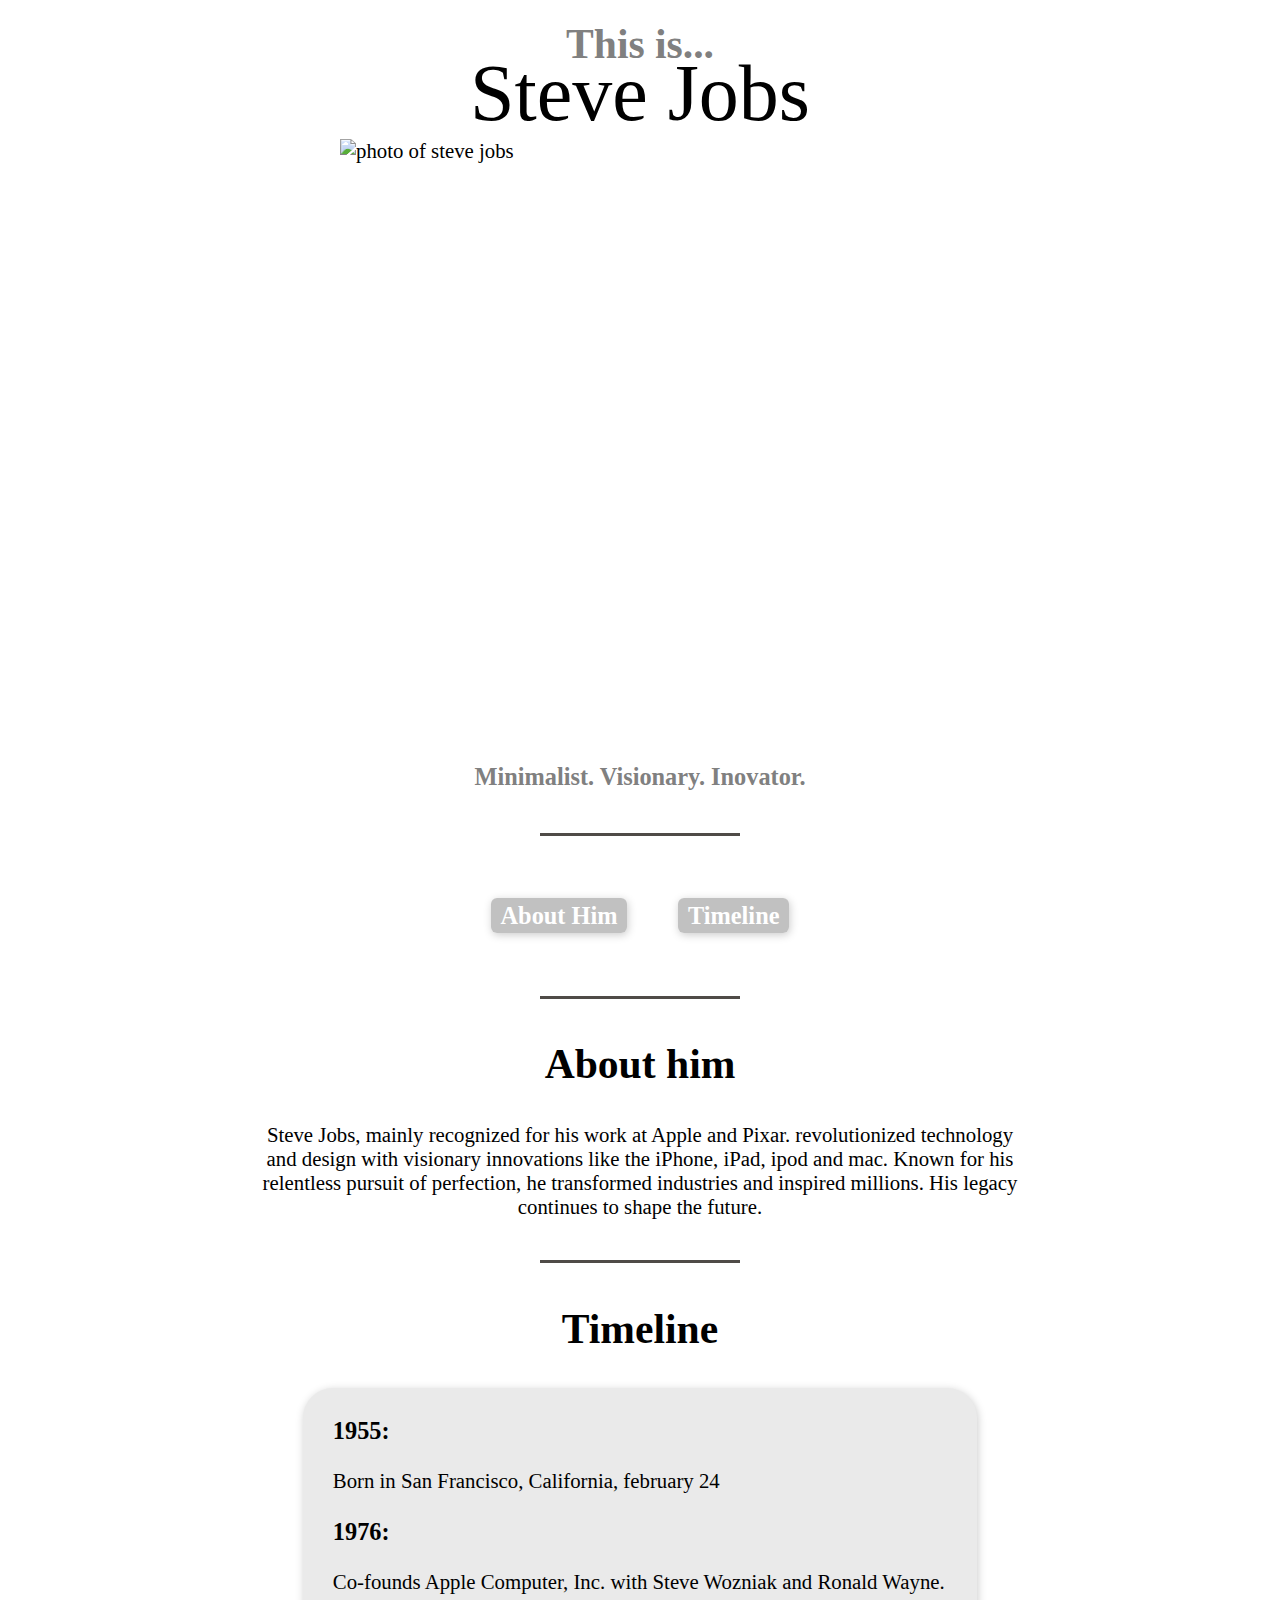
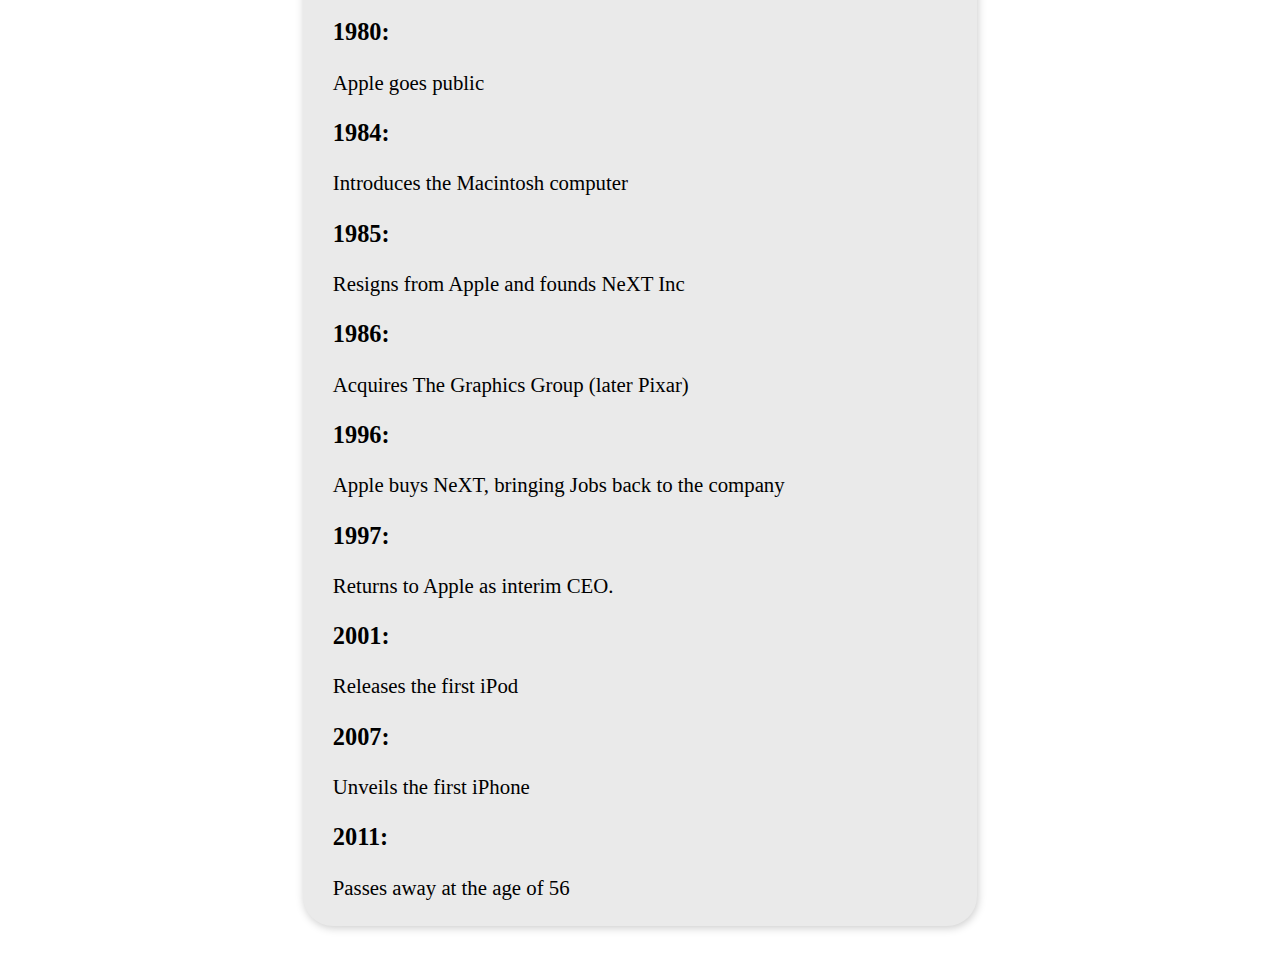
==== FCC 2- Tribute Page/index.html @ 8ba34867 "added some legroom to the bottom of the page and stylized the timeline more" ====
<!DOCTYPE HTML>
<html lang="en">
  <head>
    <meta charset="utf-8">
    <title id="title">Steve Jobs</title>
    <meta name="viewport" content="width=device-width initial-scale=1.0">
    <link rel="stylesheet" href="styles.css">
  </head>
  <body>
    <main id="main">
      <section role="region" aria-labelledby="header">
        <!--Header Text--> 
        <h2 class="header-text">This is...</h2>
        <div class="header">
          <h1>Steve Jobs</h1>
        </div>
        <!--image-->
        <figure id="img-div">
          <img src="https://cdn.vox-cdn.com/thumbor/yIoKynT0Jl-zE7yWwzmW2fy04xc=/0x0:706x644/1400x1400/filters:focal(353x322:354x323)/cdn.vox-cdn.com/uploads/chorus_asset/file/13874040/stevejobs.1419962539.png" alt="photo of steve jobs">
        </figure>
        <h3 class="center description" > Minimalist. Visionary. Inovator.
        </h3>
      </section>
      <section role="region" aria-labelledby="Navigation">
        <div class="divider"></div>
        <nav>
          <h3 class="inline"><a href="#about-him">About Him</a></h3>
          <h3 class="inline"><a href="#timeline">Timeline</a></h3>
        </nav>
        <div class="divider"></div>
      </section>
      <section role="region" aria-labelledby="About Him">
        <!-- About him -->
        <h2 class="center" id="about-him"> About him</h2>
        <p class="center"> Steve Jobs, mainly recognized for his work at Apple and Pixar. revolutionized technology and design with visionary innovations like the iPhone, iPad, ipod and mac. Known for his relentless pursuit of perfection, he transformed industries and inspired millions. His legacy continues to shape the future.
      </section>
      <section role="region" aria-labelledby="Timeline">
        <!-- Timeline -->
        <div class="divider"></div>
        <h2 class="center" id="timeline"> Timeline</h2>
        <div class="timeline">
          <h3>1955:</h3>
          <p>Born in San Francisco, California, february 24</p>
          <h3>1976:</h3>
          <p>Co-founds Apple Computer, Inc. with Steve Wozniak and Ronald Wayne.</p>
          <h3>1980:</h3>
          <p>Apple goes public</p>
          <h3>1984:</h3>
          <p>Introduces the Macintosh computer</p>
          <h3>1985:</h3>
          <p>Resigns from Apple and founds NeXT Inc</p>
          <h3>1986:</h3>
          <p>Acquires The Graphics Group (later Pixar)</p>
          <h3>1996:</h3>
          <p>Apple buys NeXT, bringing Jobs back to the company</p>
          <h3>1997:</h3>
          <p>Returns to Apple as interim CEO.</p>
          <h3>2001:</h3>
          <p>Releases the first iPod</p>
          <h3>2007:</h3>
          <p>Unveils the first iPhone</p>
          <h3>2011:</h3>
          <p>Passes away at the age of 56</p>
        </div>
      </section>
      <div class="legroom"></div>
    </main>
  </body>
</html>
---- FCC 2- Tribute Page/styles.css ----
@media (prefers-reduced-motion: no-preference) {
    * {
      scroll-behavior: smooth;
    }
  }
  
  
  * {
    font-family: Poppins, verdana;
  }
  
  body {
    width:100%;
    height: 100vh;
    margin: 0;
    display: flex;
    justify-content: center;
    box-sizing: border-box;
    padding: 0 50px;
    font-size: 1.3em;
  }
  
  main {
    width: 60vw;
    max-width: 1000px;
    min-width: 600px;
    padding: 20px;
    height: 100vh;
  }
  .header-text {
    padding: 0;
    margin: 0 0 -20px 0;
    color: grey;
    text-align: center;
  }
  .header {
    padding:0;
    margin:0;
    
  }
  h1 {
    font-weight:500;
    font-size: 5rem;
    padding: 0;
    margin: 0;
    text-align: center;
  }
  
  figure {
    aspect-ratio: 1 / 1;
    width: 600px;
    height: 600px;
    display: flex;
    margin: 0 auto;
  }
  
  .block {
    display: block;
  }
  
  .center {
    text-align: center;
  }
  
  .description {
    color: grey;
  
  }
  
  .divider {
    width: 200px;
    height: 3px;
    background-color:#4F4B47;
    margin: 2em auto;
  }
  
  h2 {
    font-size: 2em;
  }
  
  .timeline {
    height: auto;
    width: 80%;
    background-color:#EAEAEA;
    border-radius: 30px;
    margin: 0 auto;
    padding: 5px 30px;
    box-shadow: 1px 2px 8px 0 #CCCCCC ;
  }
  
  .inline {
    display: inline;
  }
  
  nav {
    display: flex;
    justify-content: space-evenly;
    flex-wrap: wrap;
    align-items: center;
    padding-inline-start: 0;
    margin-block: 0;
    max-width: 400px;
    margin: 0 auto;
  }
  
  nav h3 a  {
    
      border-radius:6px;
      color: white;
      padding: 4px 10px;
      text-decoration: none;
      background-color:#C1C1C1;
      box-shadow: 1px 2px 9px 0 #CCCCCC ;
  }

.legroom {
  height: 40px;
  width:100%
}
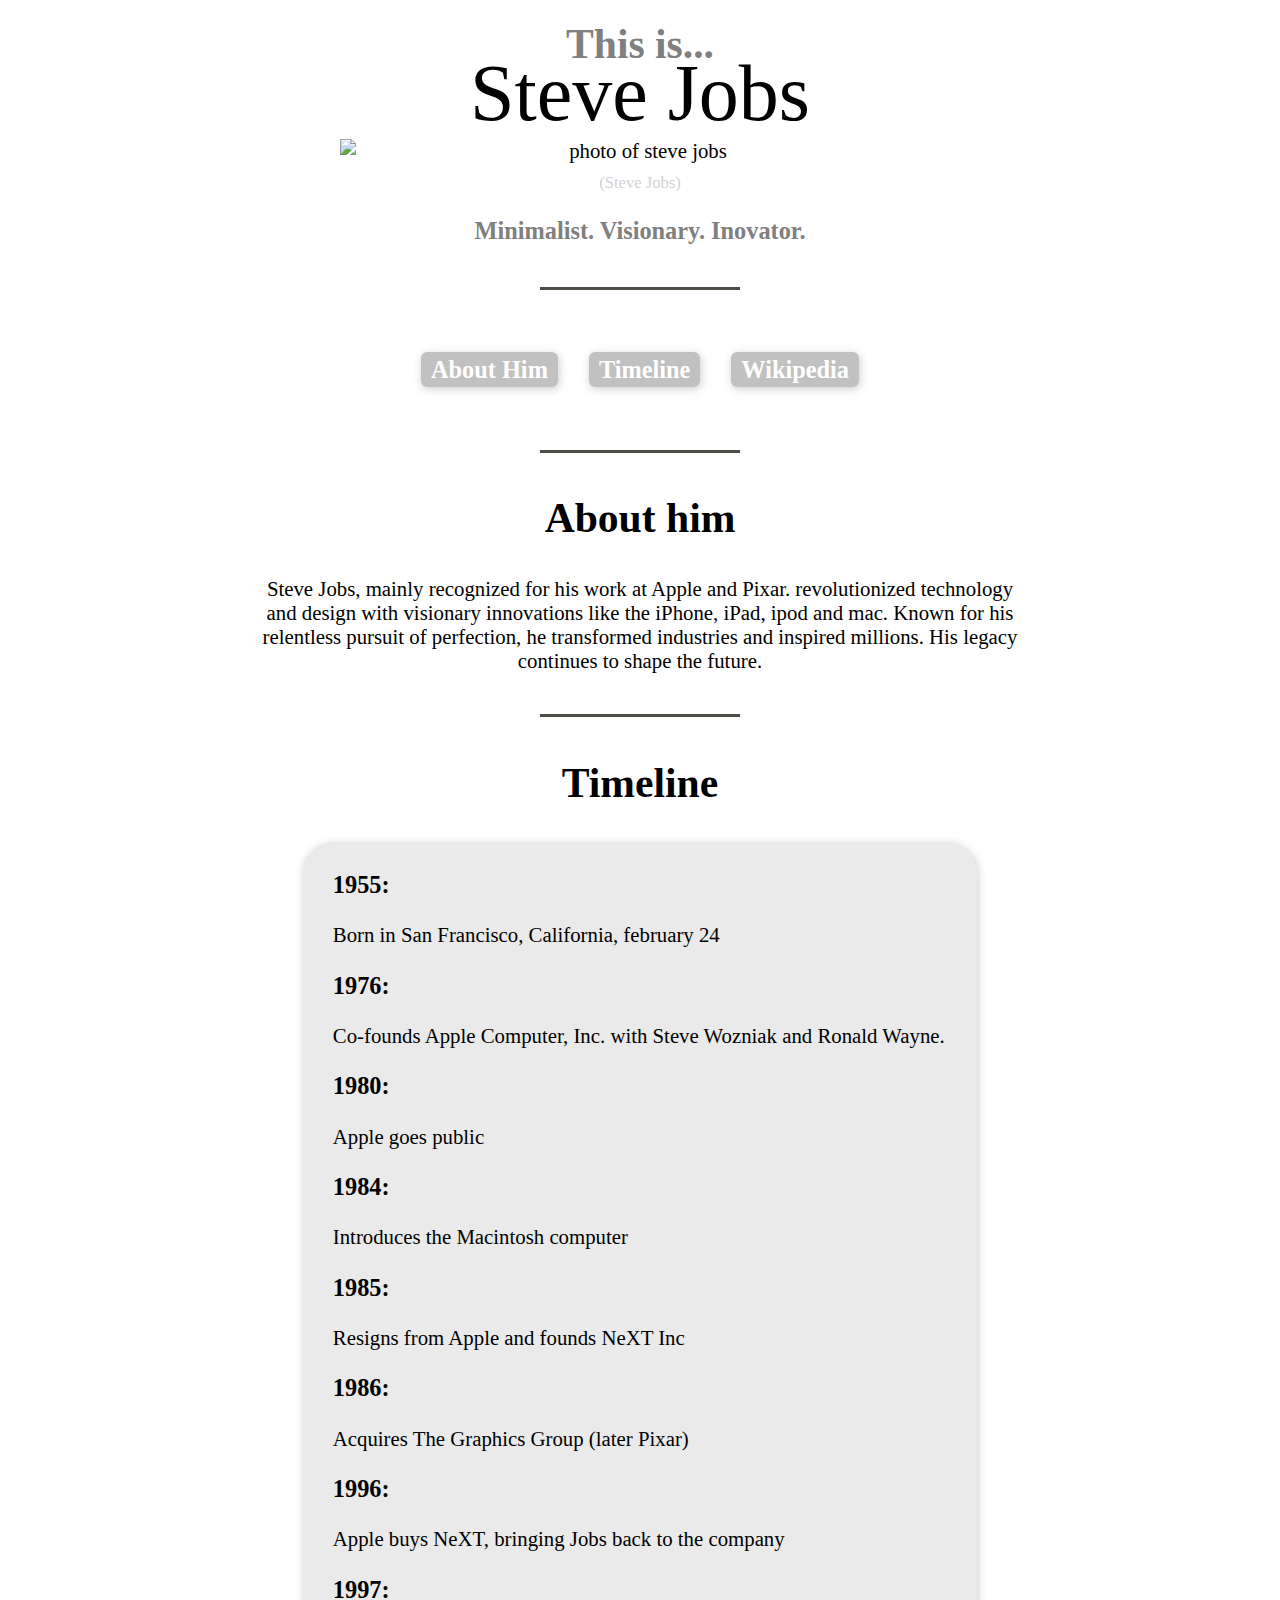
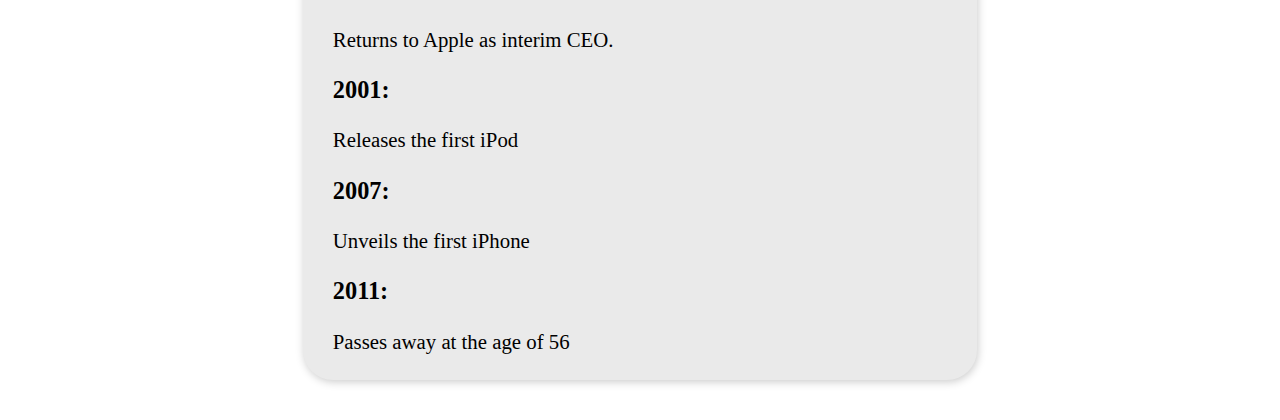
==== commit e5eb5281: "made sure the website checks all of the criteria that FCC created for it, fixed image sizing, added " ====
--- a/FCC 2- Tribute Page/index.html
+++ b/FCC 2- Tribute Page/index.html
@@ -16,16 +16,19 @@
         </div>
         <!--image-->
         <figure id="img-div">
-          <img src="https://cdn.vox-cdn.com/thumbor/yIoKynT0Jl-zE7yWwzmW2fy04xc=/0x0:706x644/1400x1400/filters:focal(353x322:354x323)/cdn.vox-cdn.com/uploads/chorus_asset/file/13874040/stevejobs.1419962539.png" alt="photo of steve jobs">
+          <img id="image" src="https://cdn.vox-cdn.com/thumbor/yIoKynT0Jl-zE7yWwzmW2fy04xc=/0x0:706x644/1400x1400/filters:focal(353x322:354x323)/cdn.vox-cdn.com/uploads/chorus_asset/file/13874040/stevejobs.1419962539.png" alt="photo of steve jobs">
+          <figcaption id="img-caption">(Steve Jobs)</figcaption>
         </figure>
-        <h3 class="center description" > Minimalist. Visionary. Inovator.
+        <h3 id="tribute-info" class="center description" id="img-caption" > Minimalist. Visionary. Inovator.
         </h3>
       </section>
       <section role="region" aria-labelledby="Navigation">
+        <!--Navigation-->
         <div class="divider"></div>
         <nav>
           <h3 class="inline"><a href="#about-him">About Him</a></h3>
           <h3 class="inline"><a href="#timeline">Timeline</a></h3>
+          <h3 class="inline"><a id="tribute-link" href="https://en.wikipedia.org/wiki/Steve_Jobs" target="_blank">Wikipedia</a></h3>
         </nav>
         <div class="divider"></div>
       </section>
--- a/FCC 2- Tribute Page/styles.css
+++ b/FCC 2- Tribute Page/styles.css
@@ -47,13 +47,17 @@
   }
   
   figure {
-    aspect-ratio: 1 / 1;
     width: 600px;
-    height: 600px;
-    display: flex;
+    margin: 0 auto;
+    text-align: center; 
+  }
+  img {
+    width: 100%;
+    max-width: 100%;
+    height: auto;
+    display: block;
     margin: 0 auto;
   }
-  
   .block {
     display: block;
   }
@@ -99,7 +103,7 @@
     align-items: center;
     padding-inline-start: 0;
     margin-block: 0;
-    max-width: 400px;
+    max-width: 500px;
     margin: 0 auto;
   }
   
@@ -116,4 +120,14 @@
 .legroom {
   height: 40px;
   width:100%
+}
+
+figcaption {
+  margin-top: 10px;
+  display: block;
+  text-align: center; 
+  white-space: normal; 
+  font-weight: 500;
+  font-size: 0.8em;
+  color:lightgrey;
 }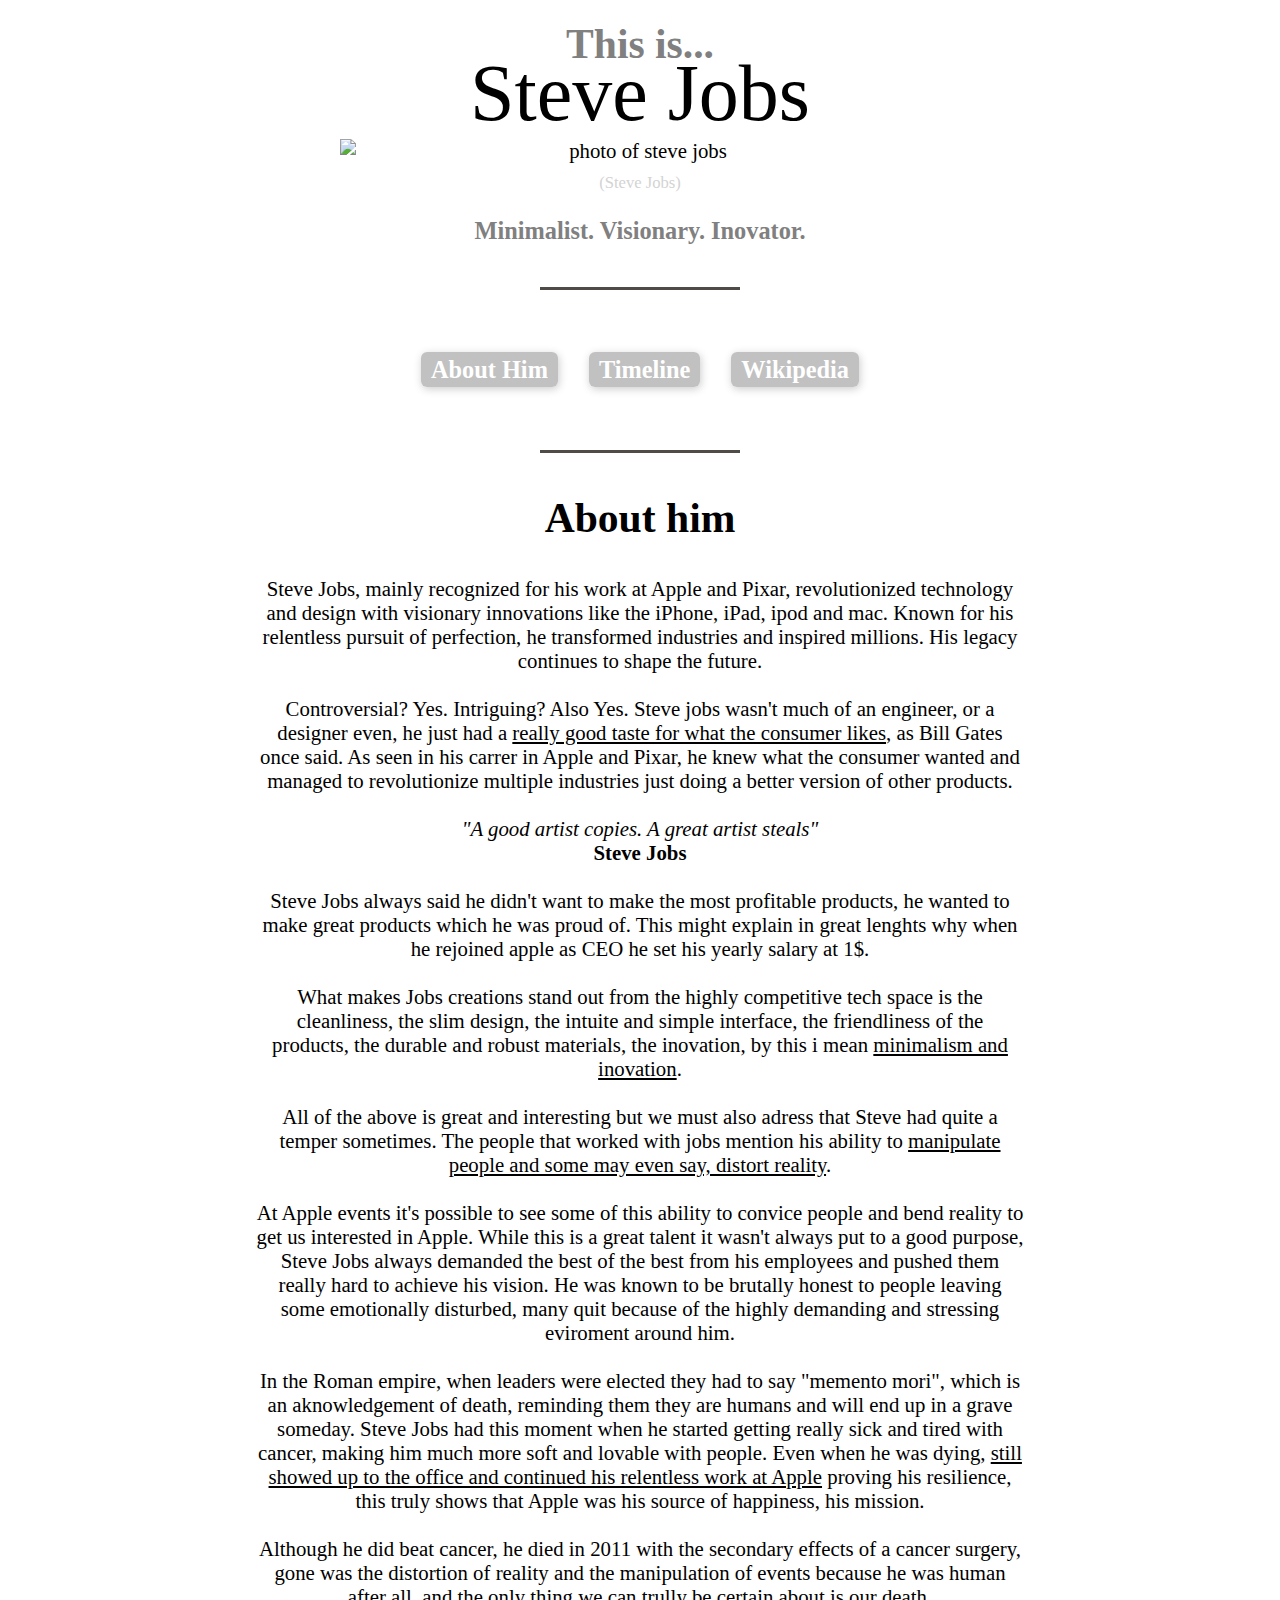
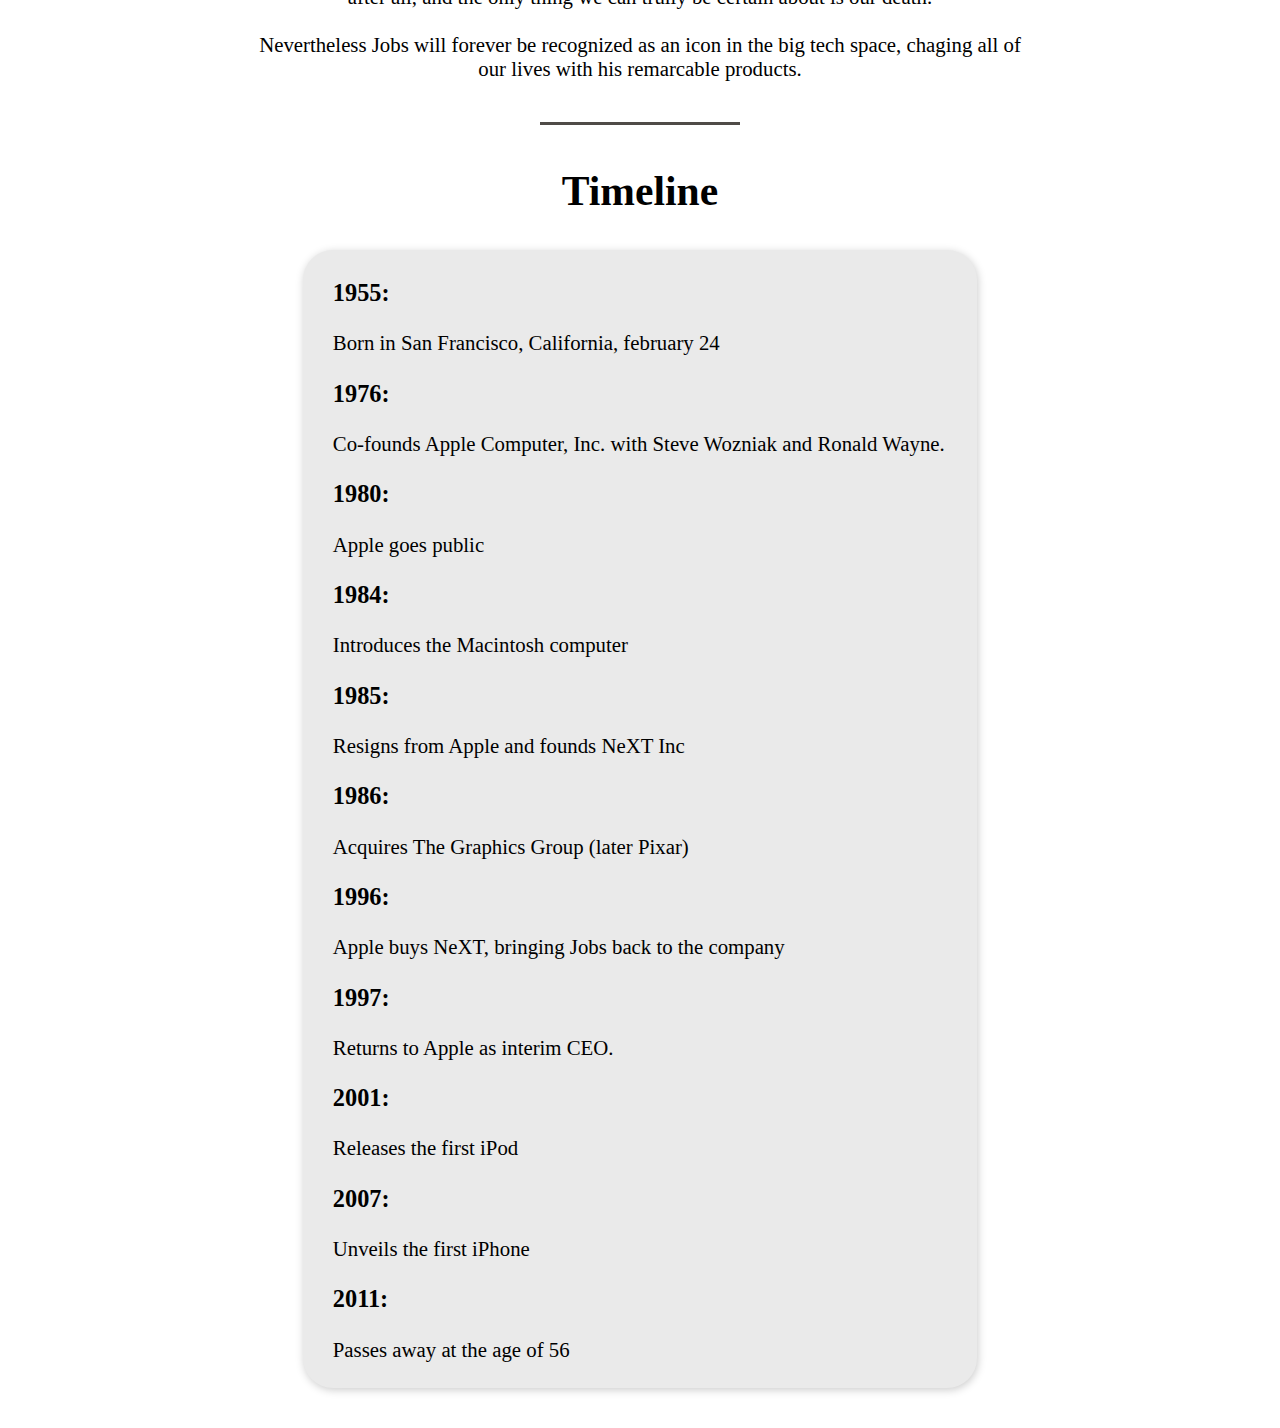
==== commit 5ca269c7: "Increased the about him section and created some span elements to underline important keywords or ph" ====
--- a/FCC 2- Tribute Page/index.html
+++ b/FCC 2- Tribute Page/index.html
@@ -35,8 +35,19 @@
       <section role="region" aria-labelledby="About Him">
         <!-- About him -->
         <h2 class="center" id="about-him"> About him</h2>
-        <p class="center"> Steve Jobs, mainly recognized for his work at Apple and Pixar. revolutionized technology and design with visionary innovations like the iPhone, iPad, ipod and mac. Known for his relentless pursuit of perfection, he transformed industries and inspired millions. His legacy continues to shape the future.
-      </section>
+        <p class="center"> Steve Jobs, mainly recognized for his work at Apple and Pixar, revolutionized technology and design with visionary innovations like the iPhone, iPad, ipod and mac. Known for his relentless pursuit of perfection, he transformed industries and inspired millions. His legacy continues to shape the future. <br/> <br/>
+            Controversial? Yes. Intriguing? Also Yes. Steve jobs wasn't much of an engineer, or a designer even, he just had a <span class="underline">really good taste for what the consumer likes</span>, as Bill Gates once said. As seen in his carrer in Apple and Pixar, he knew what the consumer wanted and managed to revolutionize multiple industries just doing a better version of other products. <br/><br/>
+            <em>"A good artist copies. A great artist steals" </em><br/>
+            <strong>Steve Jobs</strong>
+            <br/> <br/>
+            Steve Jobs always said he didn't want to make the most profitable products, he wanted to make great products which he was proud of. This might explain in great lenghts why when he rejoined apple as CEO he set his yearly salary at 1$. 
+            <br/><br/>What makes Jobs creations stand out from the highly competitive tech space is the cleanliness, the slim design, the intuite and simple interface, the friendliness of the products, the durable and robust materials, the inovation, by this i mean <span class="underline">minimalism and inovation</span>.
+            <br/><br/> All of the above is great and interesting but we must also adress that Steve had quite a temper sometimes. The people that worked with jobs mention his ability to <span class="underline">manipulate people and some may even say, distort reality</span>.
+            <br/><br/>At Apple events it's possible to see some of this ability to convice people and bend reality to get us interested in Apple. While this is a great talent it wasn't always put to a good purpose, Steve Jobs always demanded the best of the best from his employees and pushed them really hard to achieve his vision. He was known to be brutally honest to people leaving some emotionally disturbed, many quit because of the highly demanding and stressing eviroment around him.
+            <br/><br/> In the Roman empire, when leaders were elected they had to say "memento mori", which is an aknowledgement of death, reminding them they are humans and will end up in a grave someday. Steve Jobs had this moment when he started getting really sick and tired with cancer, making him much more soft and lovable with people. Even when he was dying, <span class="underline">still showed up to the office and continued his relentless work at Apple</span> proving his resilience, this truly shows that Apple was his source of happiness, his mission. 
+            <br/><br/>Although he did beat cancer, he died in 2011 with the secondary effects of a cancer surgery, gone was the distortion of reality and the manipulation of events because he was human after all, and the only thing we can trully be certain about is our death.
+            <br/><br/> Nevertheless Jobs will forever be recognized as an icon in the big tech space, chaging all of our lives with his remarcable products.
+        </section>
       <section role="region" aria-labelledby="Timeline">
         <!-- Timeline -->
         <div class="divider"></div>
--- a/FCC 2- Tribute Page/styles.css
+++ b/FCC 2- Tribute Page/styles.css
@@ -130,4 +130,8 @@
   font-weight: 500;
   font-size: 0.8em;
   color:lightgrey;
+}
+
+.underline {
+    text-decoration:underline;
 }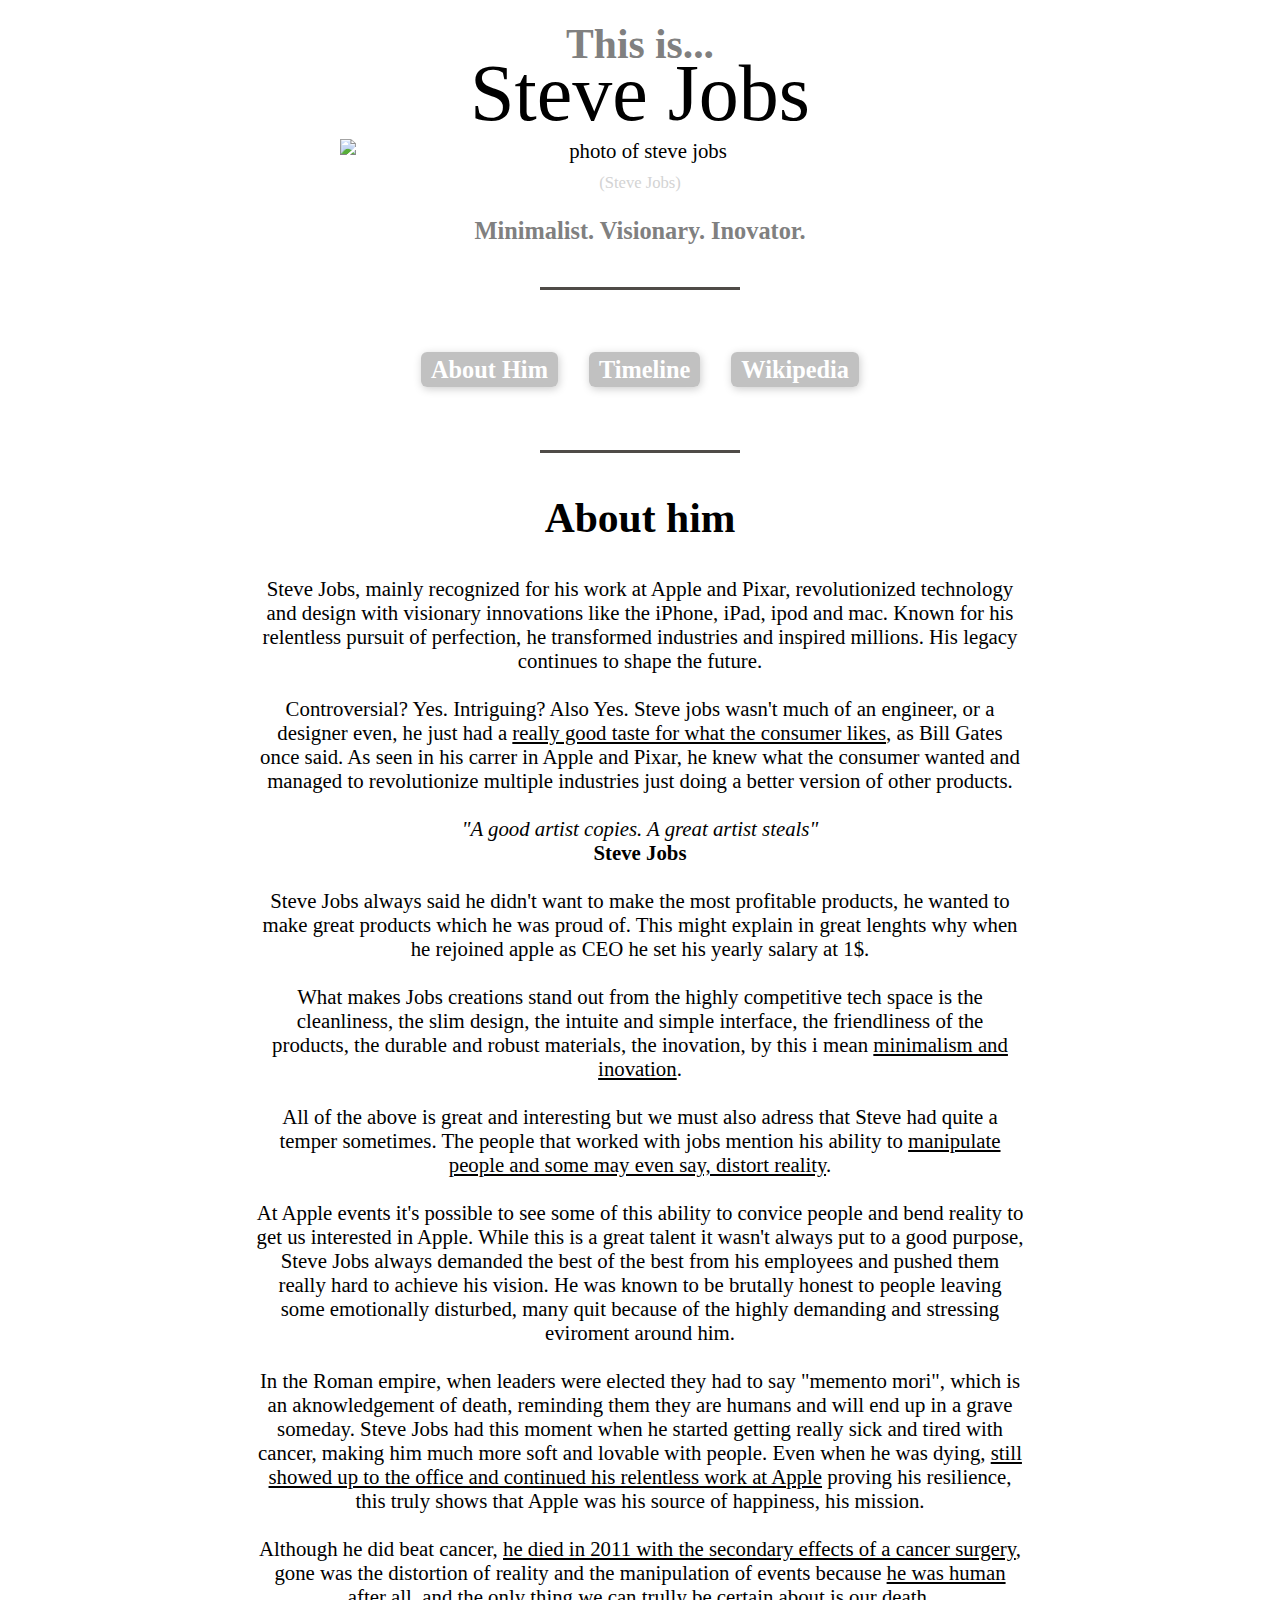
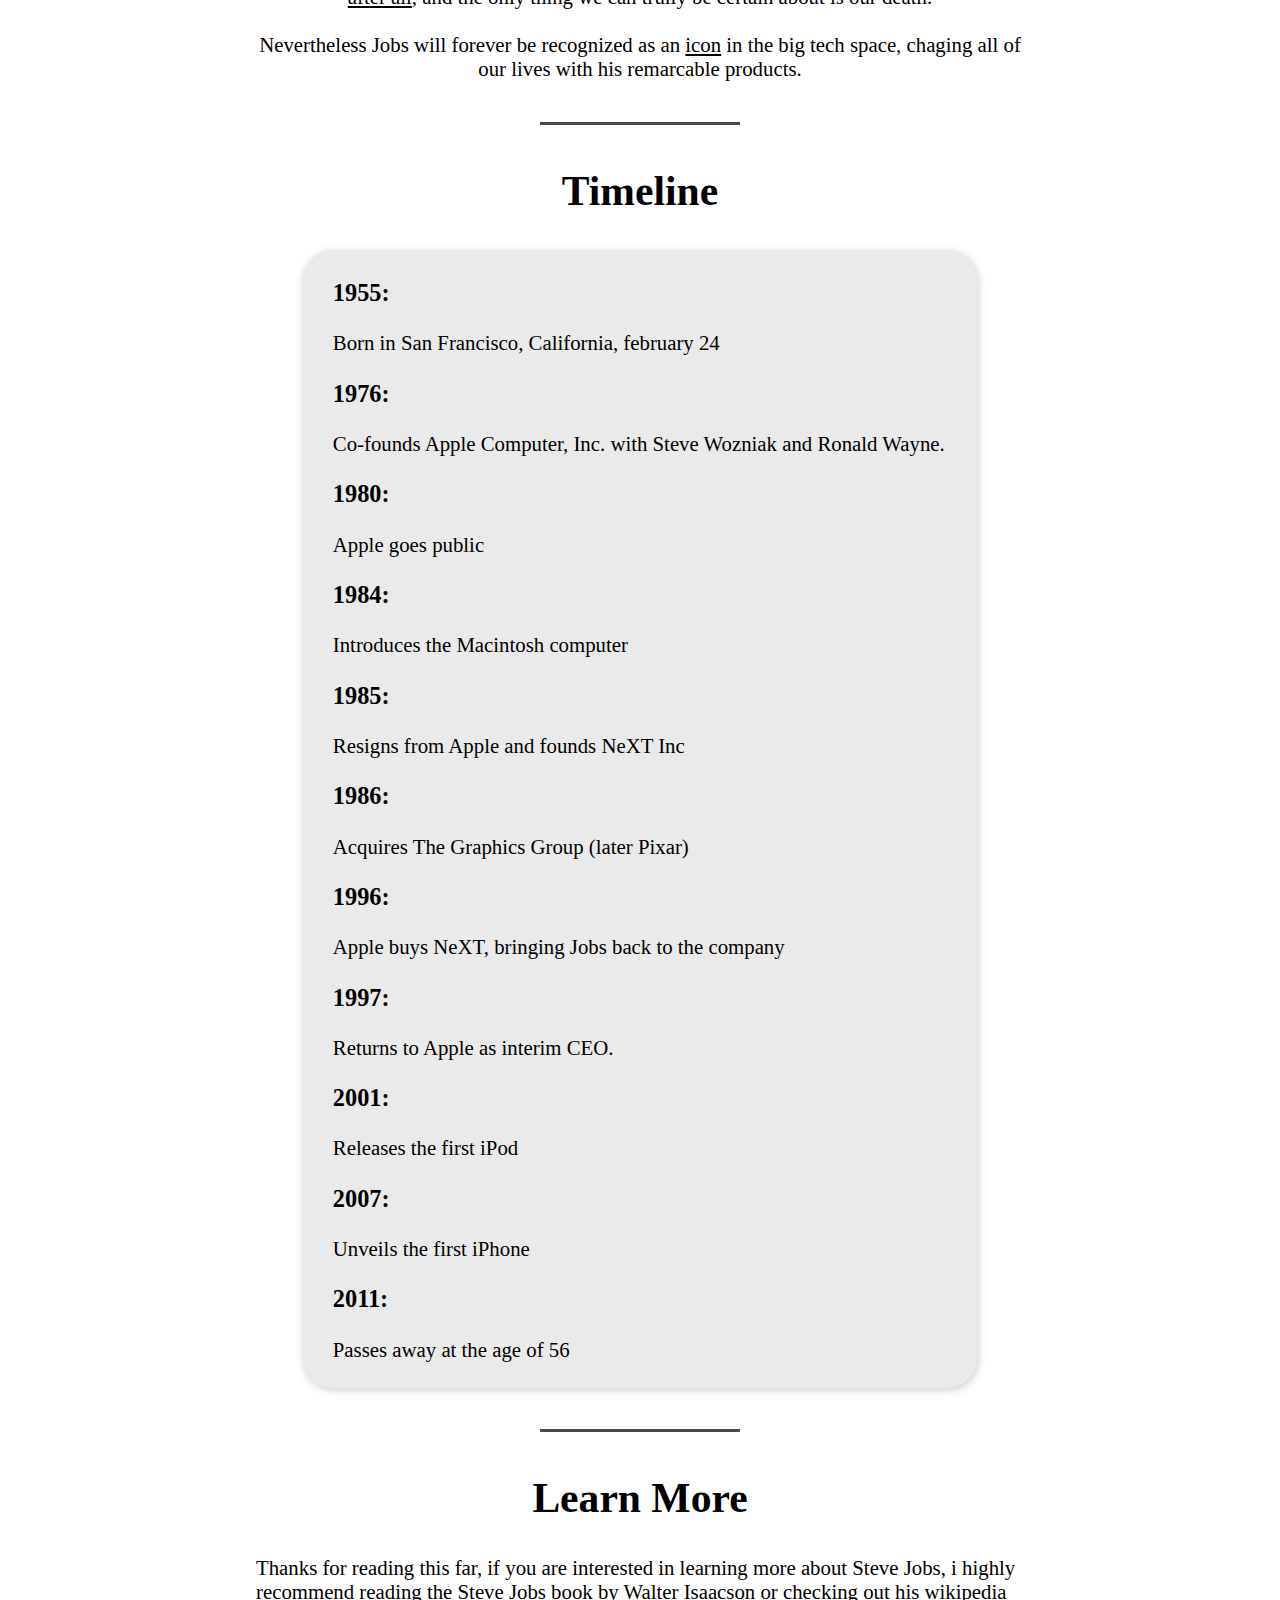
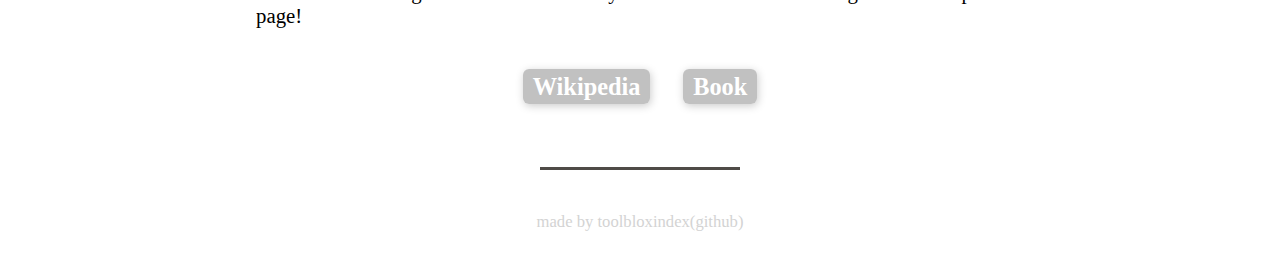
==== commit 572214cd: "added learn more section and new links to wikipedia and steve's book, awaiting internet to insert li" ====
--- a/FCC 2- Tribute Page/index.html
+++ b/FCC 2- Tribute Page/index.html
@@ -17,7 +17,7 @@
         <!--image-->
         <figure id="img-div">
           <img id="image" src="https://cdn.vox-cdn.com/thumbor/yIoKynT0Jl-zE7yWwzmW2fy04xc=/0x0:706x644/1400x1400/filters:focal(353x322:354x323)/cdn.vox-cdn.com/uploads/chorus_asset/file/13874040/stevejobs.1419962539.png" alt="photo of steve jobs">
-          <figcaption id="img-caption">(Steve Jobs)</figcaption>
+          <figcaption class="small-text"id="img-caption">(Steve Jobs)</figcaption>
         </figure>
         <h3 id="tribute-info" class="center description" id="img-caption" > Minimalist. Visionary. Inovator.
         </h3>
@@ -45,8 +45,8 @@
             <br/><br/> All of the above is great and interesting but we must also adress that Steve had quite a temper sometimes. The people that worked with jobs mention his ability to <span class="underline">manipulate people and some may even say, distort reality</span>.
             <br/><br/>At Apple events it's possible to see some of this ability to convice people and bend reality to get us interested in Apple. While this is a great talent it wasn't always put to a good purpose, Steve Jobs always demanded the best of the best from his employees and pushed them really hard to achieve his vision. He was known to be brutally honest to people leaving some emotionally disturbed, many quit because of the highly demanding and stressing eviroment around him.
             <br/><br/> In the Roman empire, when leaders were elected they had to say "memento mori", which is an aknowledgement of death, reminding them they are humans and will end up in a grave someday. Steve Jobs had this moment when he started getting really sick and tired with cancer, making him much more soft and lovable with people. Even when he was dying, <span class="underline">still showed up to the office and continued his relentless work at Apple</span> proving his resilience, this truly shows that Apple was his source of happiness, his mission. 
-            <br/><br/>Although he did beat cancer, he died in 2011 with the secondary effects of a cancer surgery, gone was the distortion of reality and the manipulation of events because he was human after all, and the only thing we can trully be certain about is our death.
-            <br/><br/> Nevertheless Jobs will forever be recognized as an icon in the big tech space, chaging all of our lives with his remarcable products.
+            <br/><br/>Although he did beat cancer, <span class="underline">he died in 2011 with the secondary effects of a cancer surgery</span>, gone was the distortion of reality and the manipulation of events because <span class="underline">he was human after all</span>, and the only thing we can trully be certain about is our death.
+            <br/><br/> Nevertheless Jobs will forever be recognized as an <span class="underline">icon</span> in the big tech space, chaging all of our lives with his remarcable products.
         </section>
       <section role="region" aria-labelledby="Timeline">
         <!-- Timeline -->
@@ -77,6 +77,20 @@
           <p>Passes away at the age of 56</p>
         </div>
       </section>
+      <section role="region" aria-labelledby="Learn More">
+        <!--lean more-->
+        <div class="divider"></div>
+        <h2 class="center"> Learn More</h2>
+        <p>Thanks for reading this far, if you are interested in learning more about Steve Jobs, i highly recommend reading the Steve Jobs book by Walter Isaacson or checking out his wikipedia page!</p>
+        <nav class="learn-more">
+            <h3 class="inline"><a id="tribute-link" href="https://en.wikipedia.org/wiki/Steve_Jobs" target="_blank">Wikipedia</a></h3>
+            <h3 class="inline"><a id="tribute-link" href="" target="_blank">Book</a></h3>
+        </nav>
+      </section>
+      <footer>
+        <div class="divider"></div>
+        <p class="small-text">made by toolbloxindex(github)</p>
+      </footer>
       <div class="legroom"></div>
     </main>
   </body>
--- a/FCC 2- Tribute Page/styles.css
+++ b/FCC 2- Tribute Page/styles.css
@@ -108,21 +108,20 @@
   }
   
   nav h3 a  {
-    
-      border-radius:6px;
-      color: white;
-      padding: 4px 10px;
-      text-decoration: none;
-      background-color:#C1C1C1;
-      box-shadow: 1px 2px 9px 0 #CCCCCC ;
+    border-radius:6px;
+    color: white;
+    padding: 4px 10px;
+    text-decoration: none;
+    background-color:#C1C1C1;
+    box-shadow: 1px 2px 9px 0 #CCCCCC ;
   }
 
 .legroom {
-  height: 40px;
+  height: 10px;
   width:100%
 }
 
-figcaption {
+.small-text {
   margin-top: 10px;
   display: block;
   text-align: center; 
@@ -134,4 +133,9 @@
 
 .underline {
     text-decoration:underline;
+}
+
+.learn-more {
+    max-width: unset;
+    max-width: 300px;
 }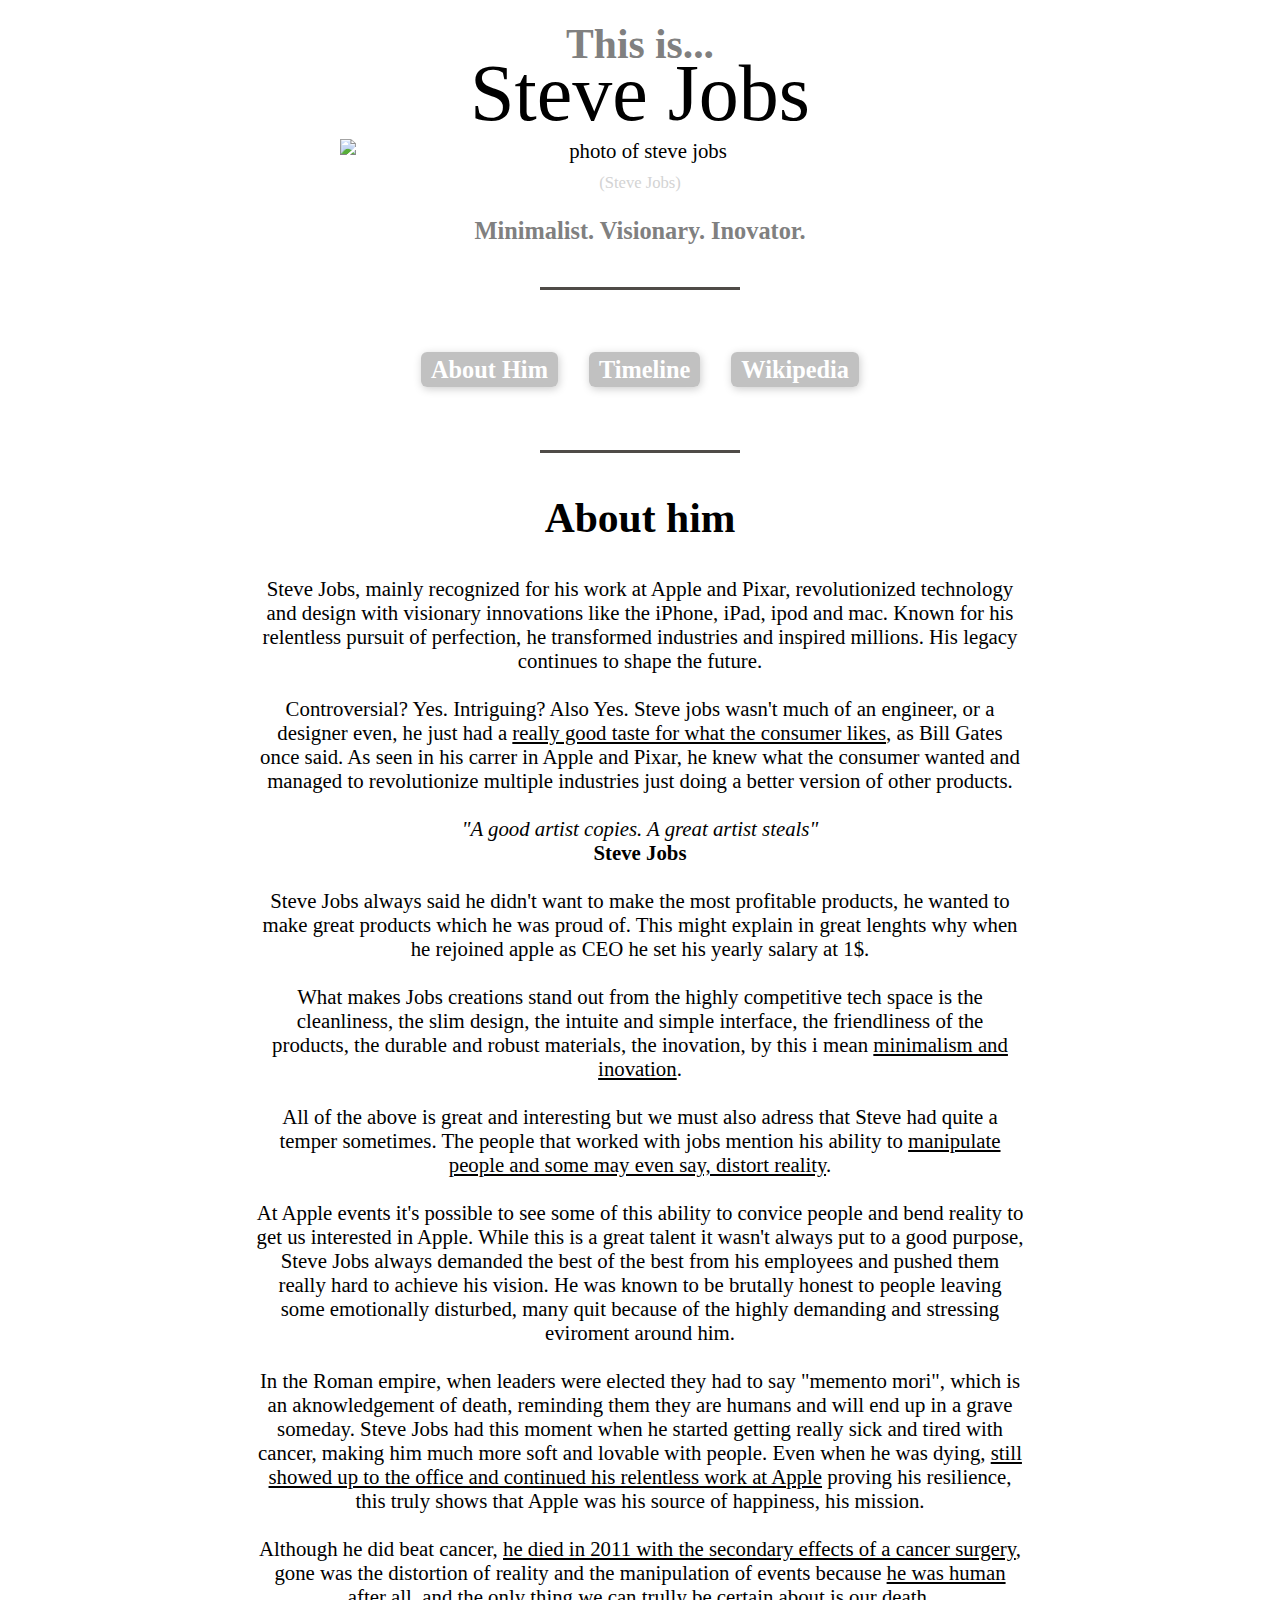
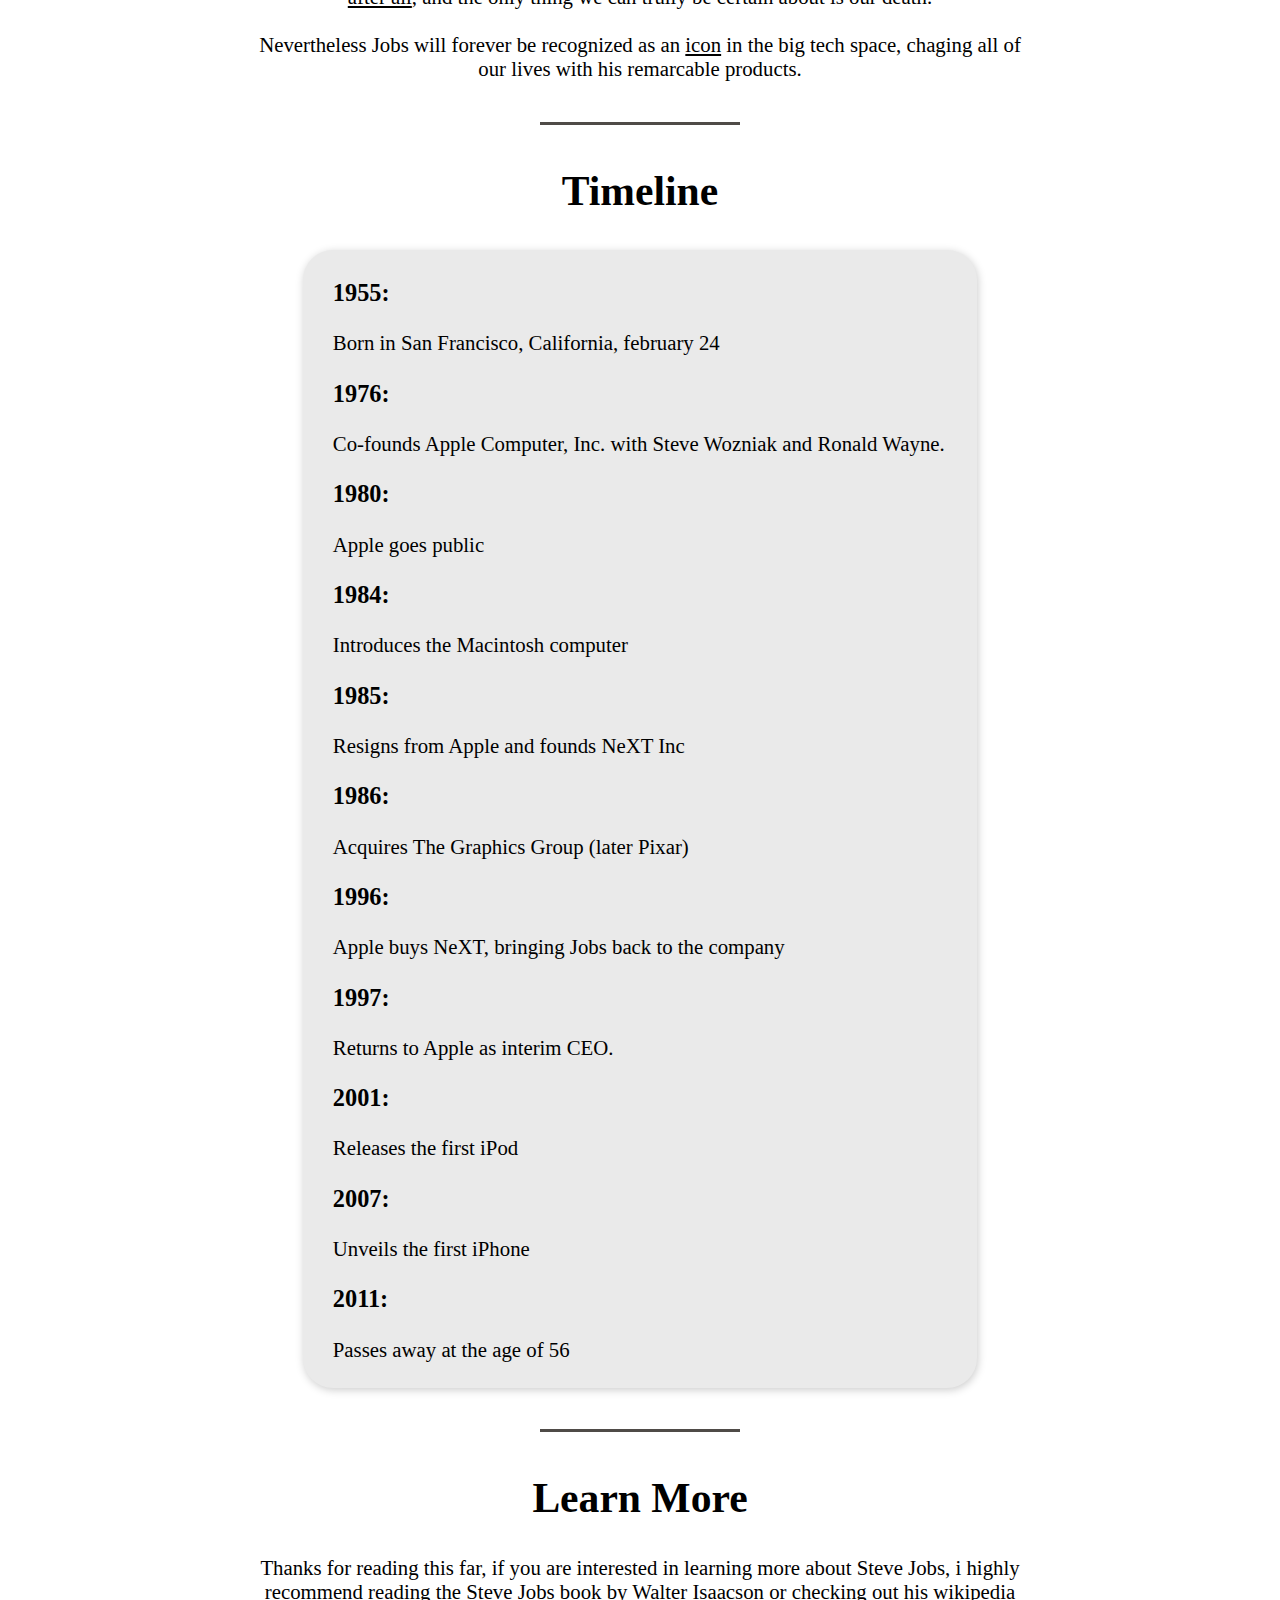
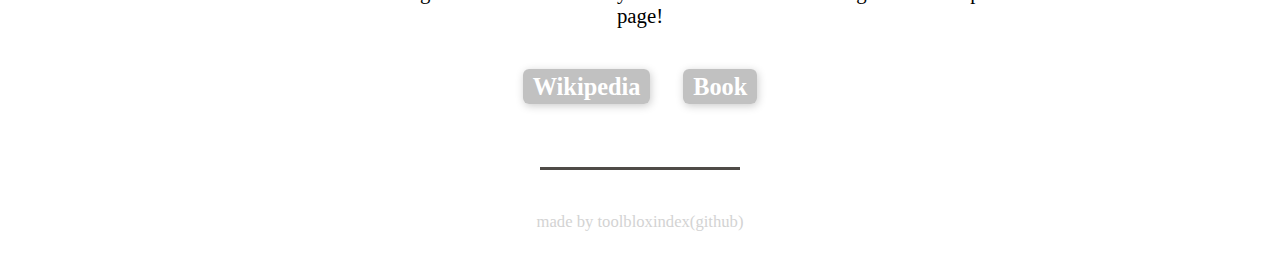
==== commit 5ac2796a: "fixed some style issues to keep site consistent" ====
--- a/FCC 2- Tribute Page/index.html
+++ b/FCC 2- Tribute Page/index.html
@@ -81,7 +81,7 @@
         <!--lean more-->
         <div class="divider"></div>
         <h2 class="center"> Learn More</h2>
-        <p>Thanks for reading this far, if you are interested in learning more about Steve Jobs, i highly recommend reading the Steve Jobs book by Walter Isaacson or checking out his wikipedia page!</p>
+        <p class="center">Thanks for reading this far, if you are interested in learning more about Steve Jobs, i highly recommend reading the Steve Jobs book by Walter Isaacson or checking out his wikipedia page!</p>
         <nav class="learn-more">
             <h3 class="inline"><a id="tribute-link" href="https://en.wikipedia.org/wiki/Steve_Jobs" target="_blank">Wikipedia</a></h3>
             <h3 class="inline"><a id="tribute-link" href="" target="_blank">Book</a></h3>
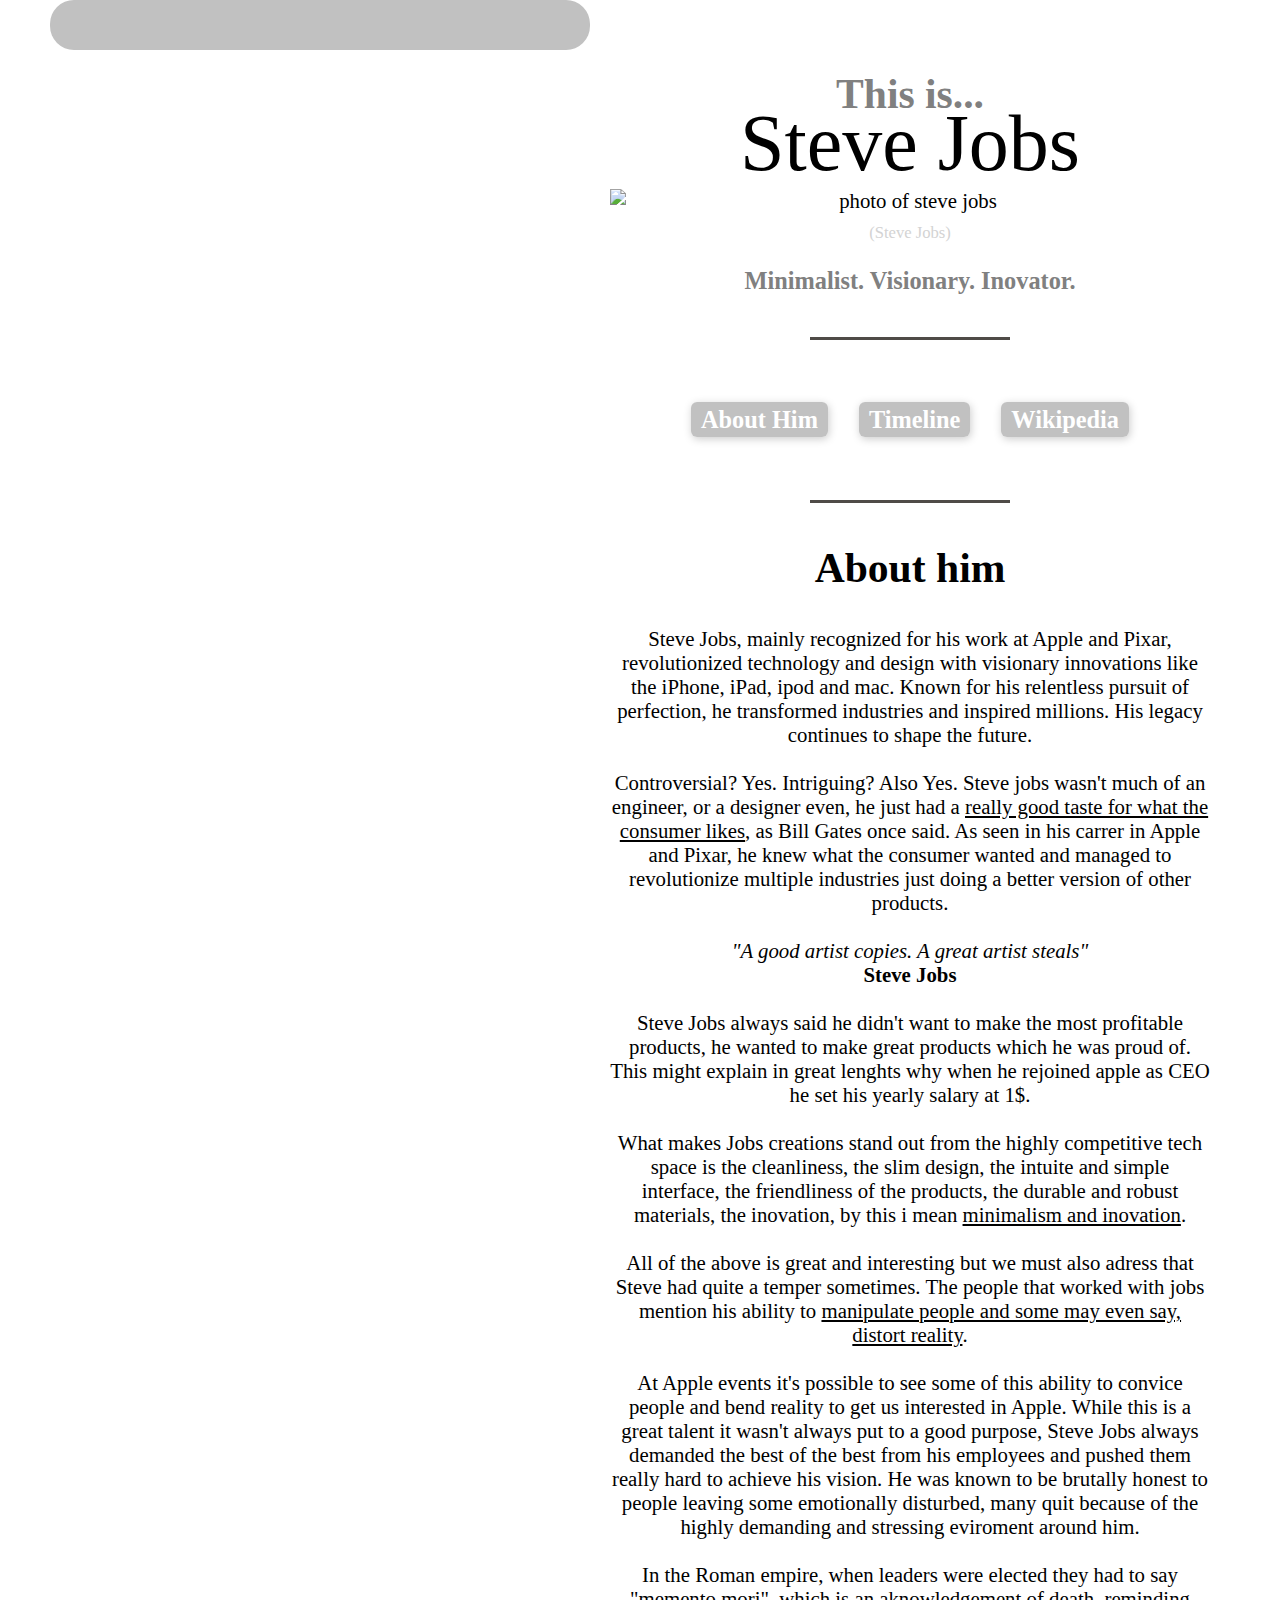
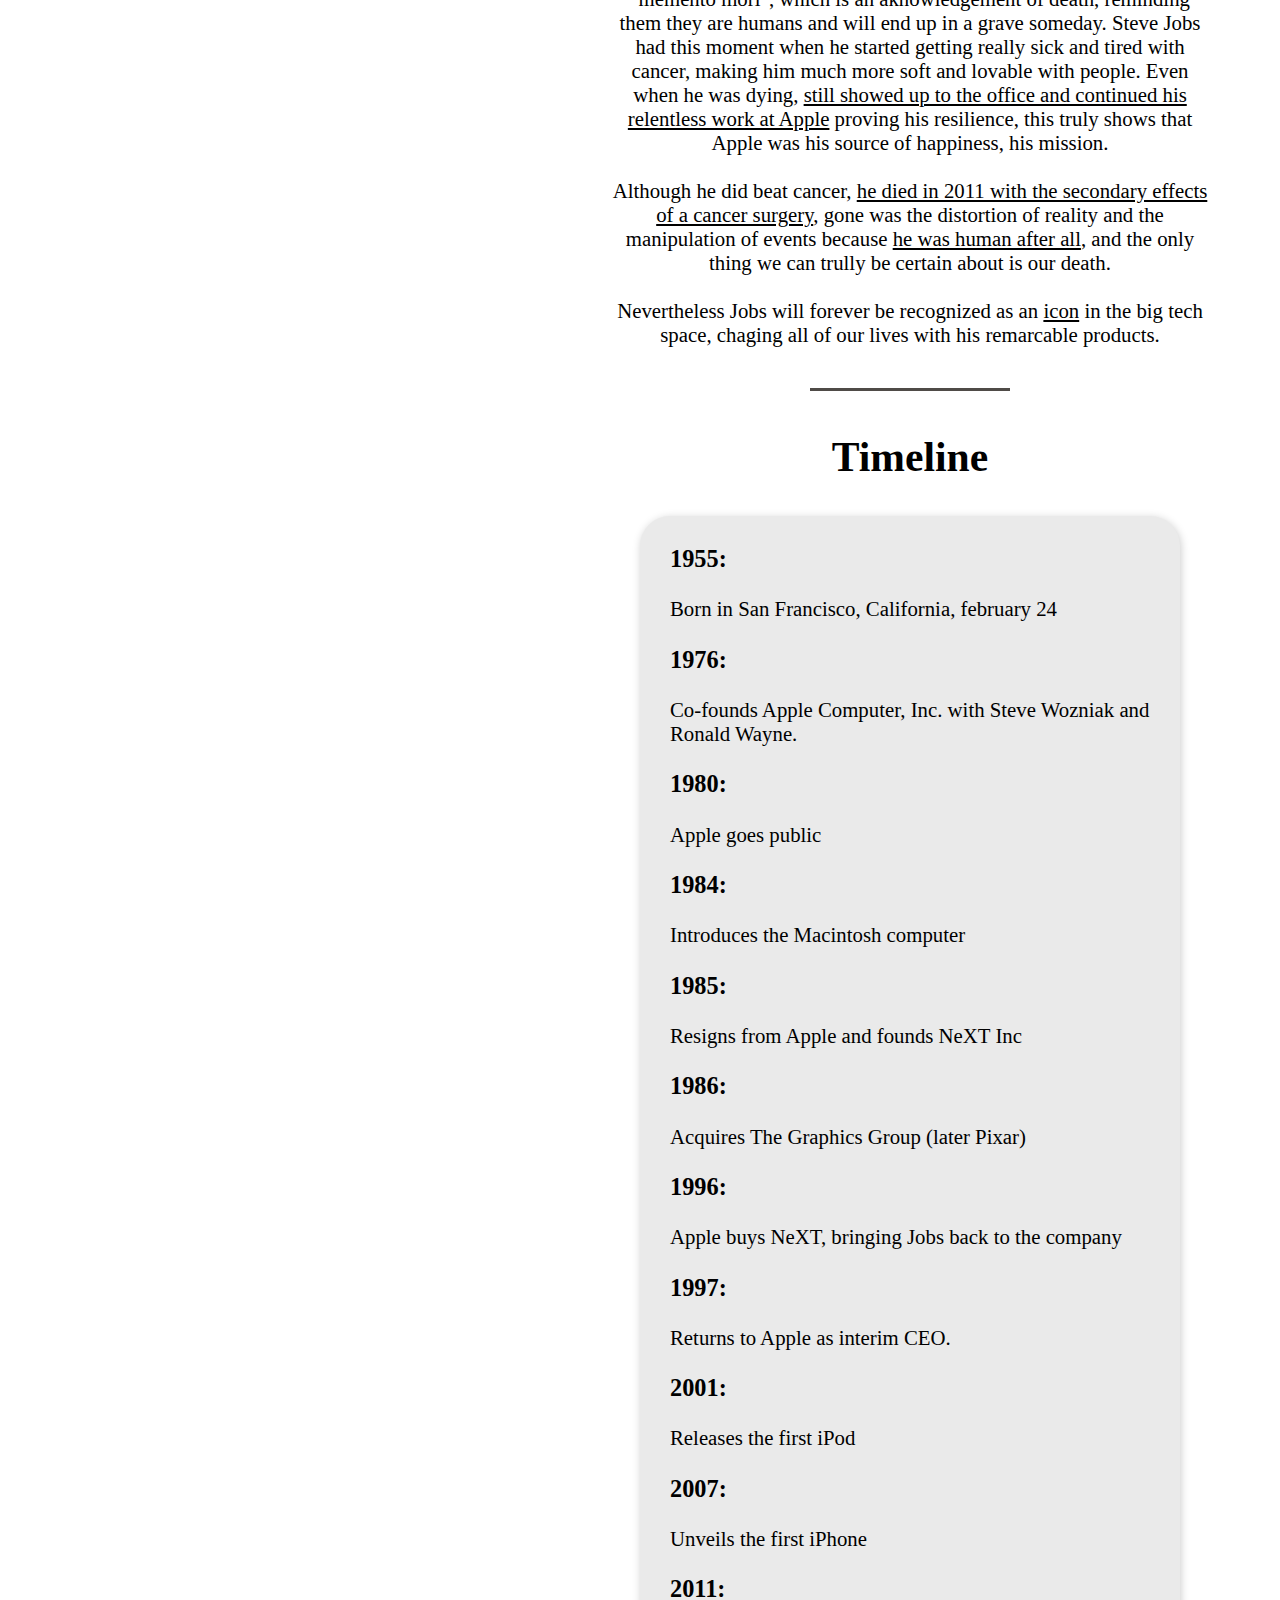
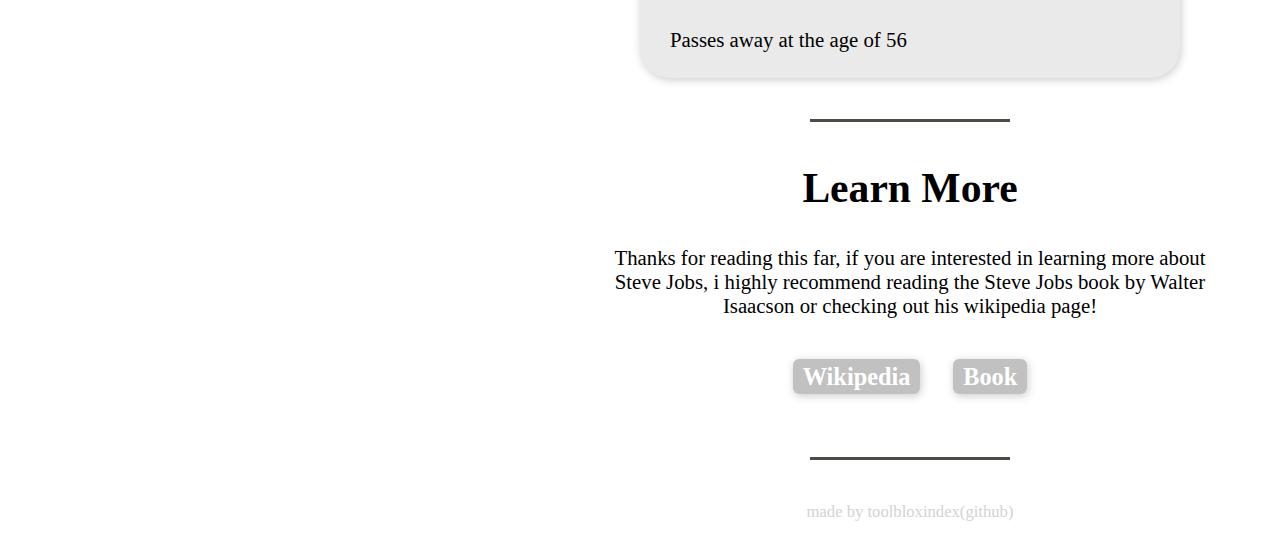
==== commit b173cdc1: "added book link and fixed more style issues" ====
--- a/FCC 2- Tribute Page/index.html
+++ b/FCC 2- Tribute Page/index.html
@@ -7,6 +7,9 @@
     <link rel="stylesheet" href="styles.css">
   </head>
   <body>
+    <header>
+        <div class="header"></div>
+    </header>
     <main id="main">
       <section role="region" aria-labelledby="header">
         <!--Header Text--> 
@@ -84,7 +87,7 @@
         <p class="center">Thanks for reading this far, if you are interested in learning more about Steve Jobs, i highly recommend reading the Steve Jobs book by Walter Isaacson or checking out his wikipedia page!</p>
         <nav class="learn-more">
             <h3 class="inline"><a id="tribute-link" href="https://en.wikipedia.org/wiki/Steve_Jobs" target="_blank">Wikipedia</a></h3>
-            <h3 class="inline"><a id="tribute-link" href="" target="_blank">Book</a></h3>
+            <h3 class="inline"><a id="tribute-link" href="https://www.amazon.com/Steve-Jobs-Walter-Isaacson-audiobook/dp/B07ZMKXMTG/ref=sr_1_1?crid=3664LIZXXZJCG&dib=eyJ2IjoiMSJ9.[base64].kINQw4-QBeium24_WSakQ4gOE5bcVgTfHSH5BjtVxog&dib_tag=se&keywords=steve+jobs+by+walter+isaacson&qid=1722554633&s=books&sprefix=steve+jobs+%2Cstripbooks%2C113&sr=1-1" target="_blank">Book</a></h3>
         </nav>
       </section>
       <footer>
--- a/FCC 2- Tribute Page/styles.css
+++ b/FCC 2- Tribute Page/styles.css
@@ -25,18 +25,12 @@
     max-width: 1000px;
     min-width: 600px;
     padding: 20px;
-    height: 100vh;
   }
   .header-text {
     padding: 0;
-    margin: 0 0 -20px 0;
+    margin: 50px 0 -20px 0;
     color: grey;
     text-align: center;
-  }
-  .header {
-    padding:0;
-    margin:0;
-    
   }
   h1 {
     font-weight:500;
@@ -138,4 +132,12 @@
 .learn-more {
     max-width: unset;
     max-width: 300px;
-}+}
+
+header {
+    width: 80%;
+    max-width: 600px;
+    height: 50px;
+    background-color: #C1C1C1;
+    border-radius: 24px;
+}
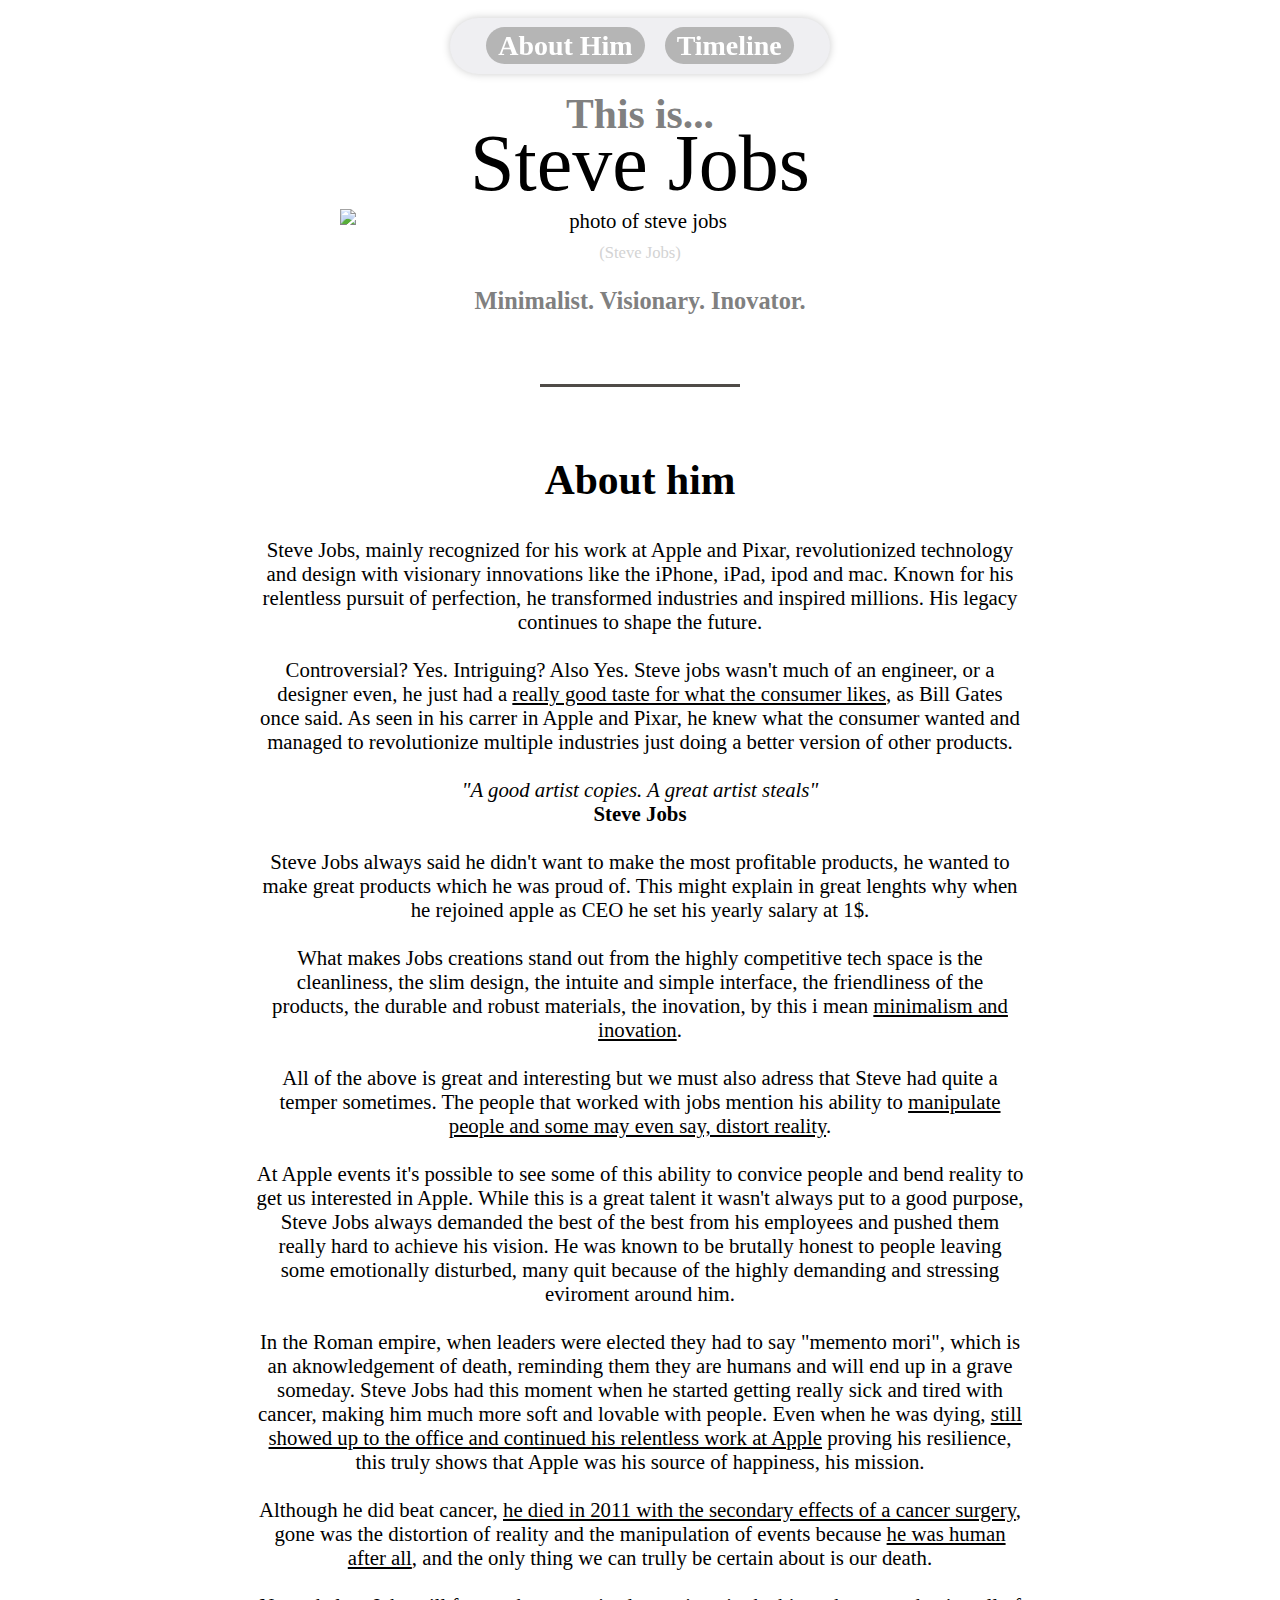
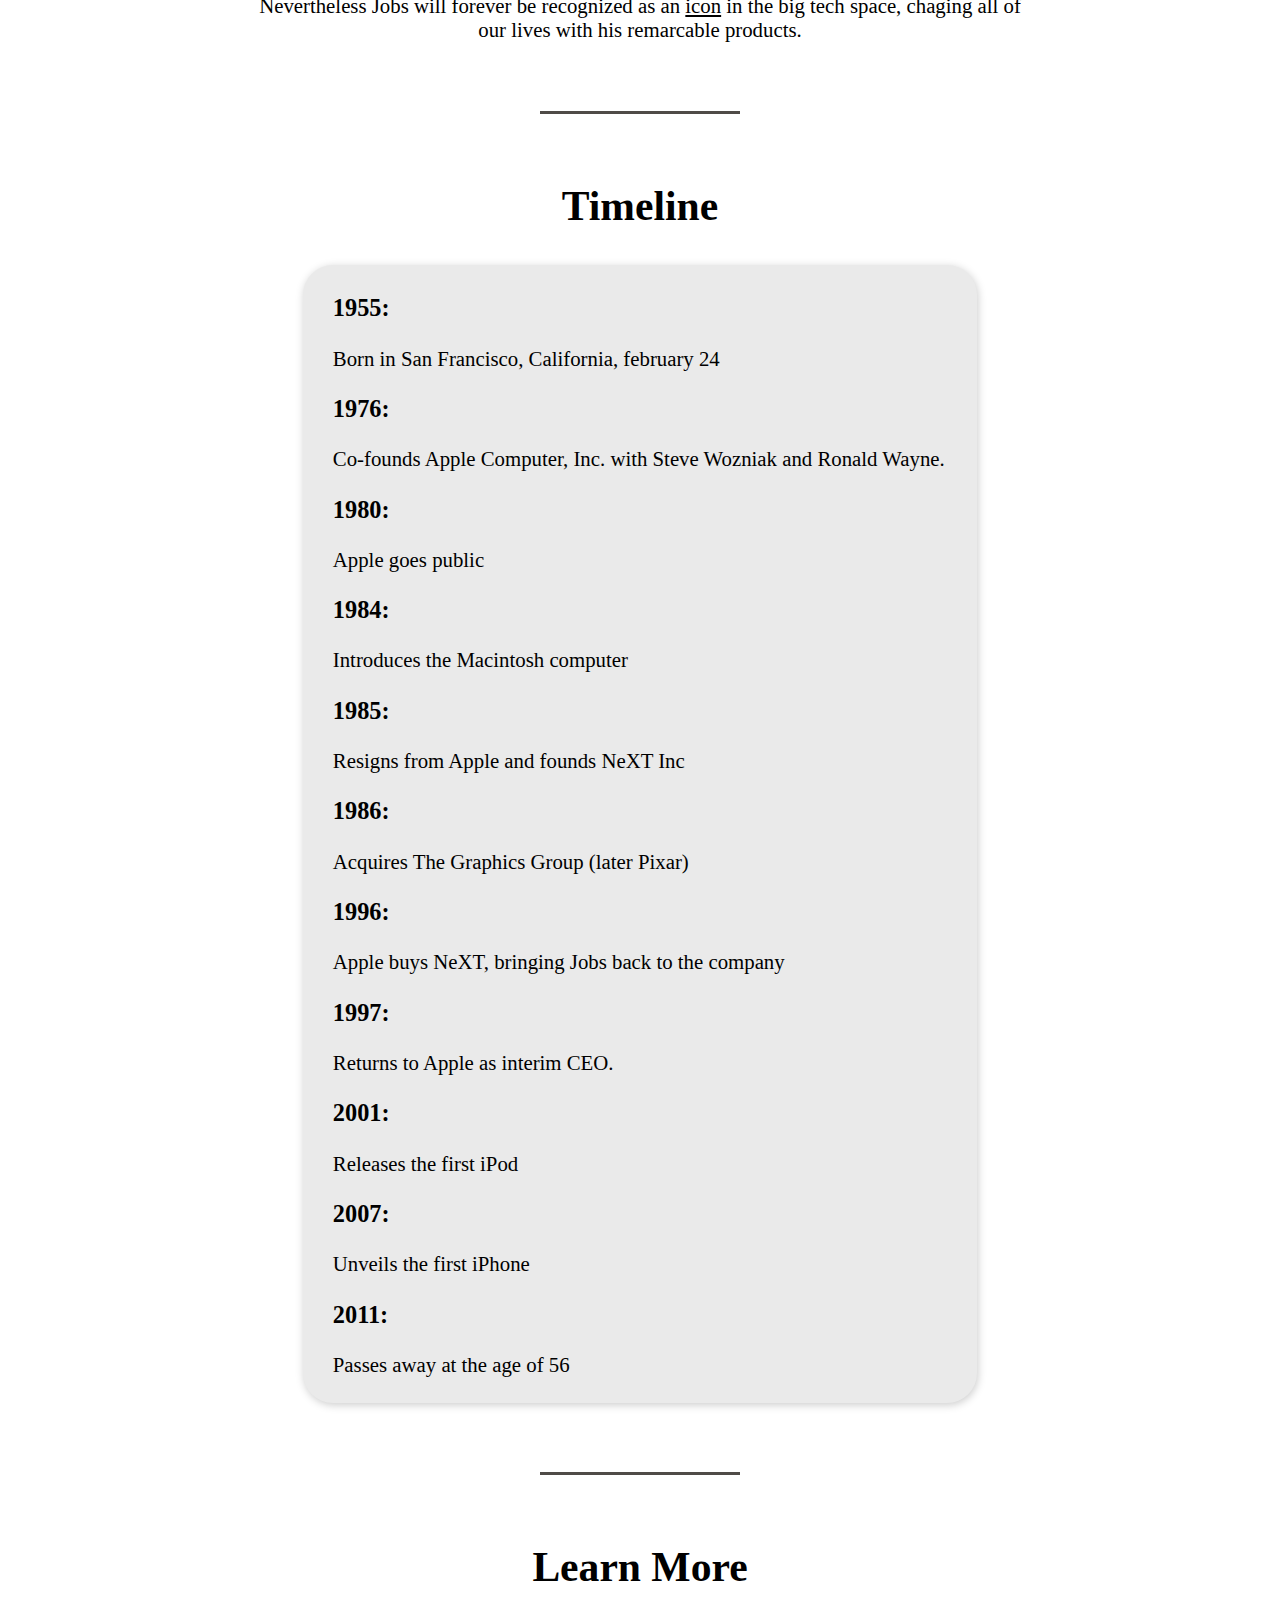
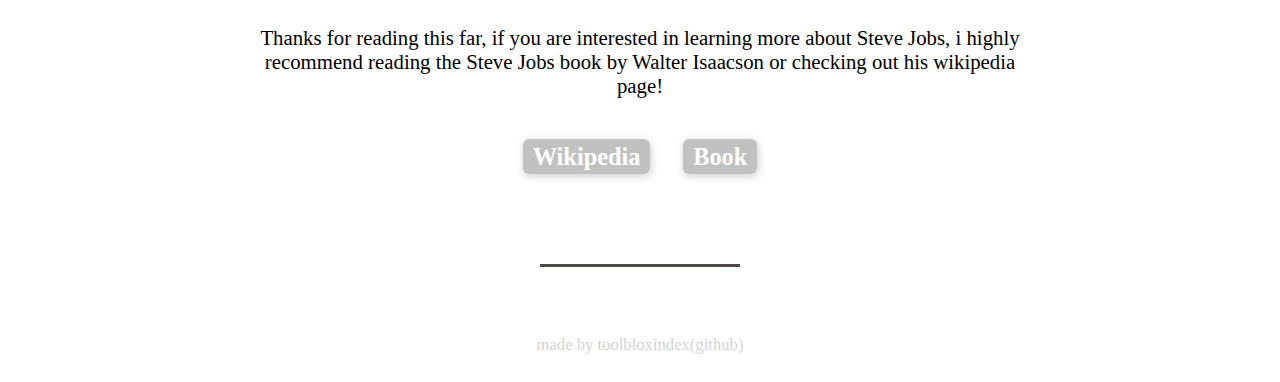
==== commit 00176b3d: "added header to substitute navigation bar  and stylized it" ====
--- a/FCC 2- Tribute Page/index.html
+++ b/FCC 2- Tribute Page/index.html
@@ -8,15 +8,16 @@
   </head>
   <body>
     <header>
-        <div class="header"></div>
-    </header>
+        <nav class="header-nav">
+            <h3 class="inline"><a href="#about-him">About Him</a></h3>
+            <h3 class="inline"><a href="#timeline">Timeline</a></h3>
+          </nav>
+    </header>   
     <main id="main">
       <section role="region" aria-labelledby="header">
         <!--Header Text--> 
         <h2 class="header-text">This is...</h2>
-        <div class="header">
           <h1>Steve Jobs</h1>
-        </div>
         <!--image-->
         <figure id="img-div">
           <img id="image" src="https://cdn.vox-cdn.com/thumbor/yIoKynT0Jl-zE7yWwzmW2fy04xc=/0x0:706x644/1400x1400/filters:focal(353x322:354x323)/cdn.vox-cdn.com/uploads/chorus_asset/file/13874040/stevejobs.1419962539.png" alt="photo of steve jobs">
@@ -25,19 +26,10 @@
         <h3 id="tribute-info" class="center description" id="img-caption" > Minimalist. Visionary. Inovator.
         </h3>
       </section>
-      <section role="region" aria-labelledby="Navigation">
-        <!--Navigation-->
-        <div class="divider"></div>
-        <nav>
-          <h3 class="inline"><a href="#about-him">About Him</a></h3>
-          <h3 class="inline"><a href="#timeline">Timeline</a></h3>
-          <h3 class="inline"><a id="tribute-link" href="https://en.wikipedia.org/wiki/Steve_Jobs" target="_blank">Wikipedia</a></h3>
-        </nav>
-        <div class="divider"></div>
-      </section>
       <section role="region" aria-labelledby="About Him">
         <!-- About him -->
-        <h2 class="center" id="about-him"> About him</h2>
+         <div class="divider" id="about-him"></div>
+        <h2 class="center" > About him</h2>
         <p class="center"> Steve Jobs, mainly recognized for his work at Apple and Pixar, revolutionized technology and design with visionary innovations like the iPhone, iPad, ipod and mac. Known for his relentless pursuit of perfection, he transformed industries and inspired millions. His legacy continues to shape the future. <br/> <br/>
             Controversial? Yes. Intriguing? Also Yes. Steve jobs wasn't much of an engineer, or a designer even, he just had a <span class="underline">really good taste for what the consumer likes</span>, as Bill Gates once said. As seen in his carrer in Apple and Pixar, he knew what the consumer wanted and managed to revolutionize multiple industries just doing a better version of other products. <br/><br/>
             <em>"A good artist copies. A great artist steals" </em><br/>
@@ -53,8 +45,8 @@
         </section>
       <section role="region" aria-labelledby="Timeline">
         <!-- Timeline -->
-        <div class="divider"></div>
-        <h2 class="center" id="timeline"> Timeline</h2>
+        <div class="divider" id="timeline"></div>
+        <h2 class="center"> Timeline</h2>
         <div class="timeline">
           <h3>1955:</h3>
           <p>Born in San Francisco, California, february 24</p>
--- a/FCC 2- Tribute Page/styles.css
+++ b/FCC 2- Tribute Page/styles.css
@@ -28,7 +28,7 @@
   }
   .header-text {
     padding: 0;
-    margin: 50px 0 -20px 0;
+    margin: 70px 0 -20px 0;
     color: grey;
     text-align: center;
   }
@@ -69,7 +69,7 @@
     width: 200px;
     height: 3px;
     background-color:#4F4B47;
-    margin: 2em auto;
+    margin: 3.3em auto;
   }
   
   h2 {
@@ -97,11 +97,25 @@
     align-items: center;
     padding-inline-start: 0;
     margin-block: 0;
-    max-width: 500px;
     margin: 0 auto;
+    flex-wrap: nowrap;
   }
-  
-  nav h3 a  {
+
+  header nav h3 a {
+    border-radius:20px;
+    font-size: 1.15em;
+    color: white;
+    padding: 3px 12px;
+    text-decoration: none;
+    background-color:#B5B5B5;
+    margin: 10px;
+  }
+
+  header nav h3 a:active {
+    background-color:#C1C1C1;
+  }
+
+  section > nav > h3 > a   {
     border-radius:6px;
     color: white;
     padding: 4px 10px;
@@ -110,6 +124,10 @@
     box-shadow: 1px 2px 9px 0 #CCCCCC ;
   }
 
+  section > nav > h3 > a:active {
+    background-color:#D3D3D3;
+  }
+  
 .legroom {
   height: 10px;
   width:100%
@@ -130,14 +148,22 @@
 }
 
 .learn-more {
-    max-width: unset;
     max-width: 300px;
 }
 
+
 header {
     width: 80%;
-    max-width: 600px;
-    height: 50px;
-    background-color: #C1C1C1;
-    border-radius: 24px;
+    max-width: 380px;
+    min-width: 350px;
+    display: flex;
+    justify-content: space-evenly;
+    align-items: center;
+    position: fixed;
+    background-color: #EFEFF2;
+    height: 56px;
+    border-radius: 30px;
+    margin-top: 18px;
+    box-shadow: 0px 0px 9px 0 #CCCCCC ;
+    flex-wrap: nowrap;
 }
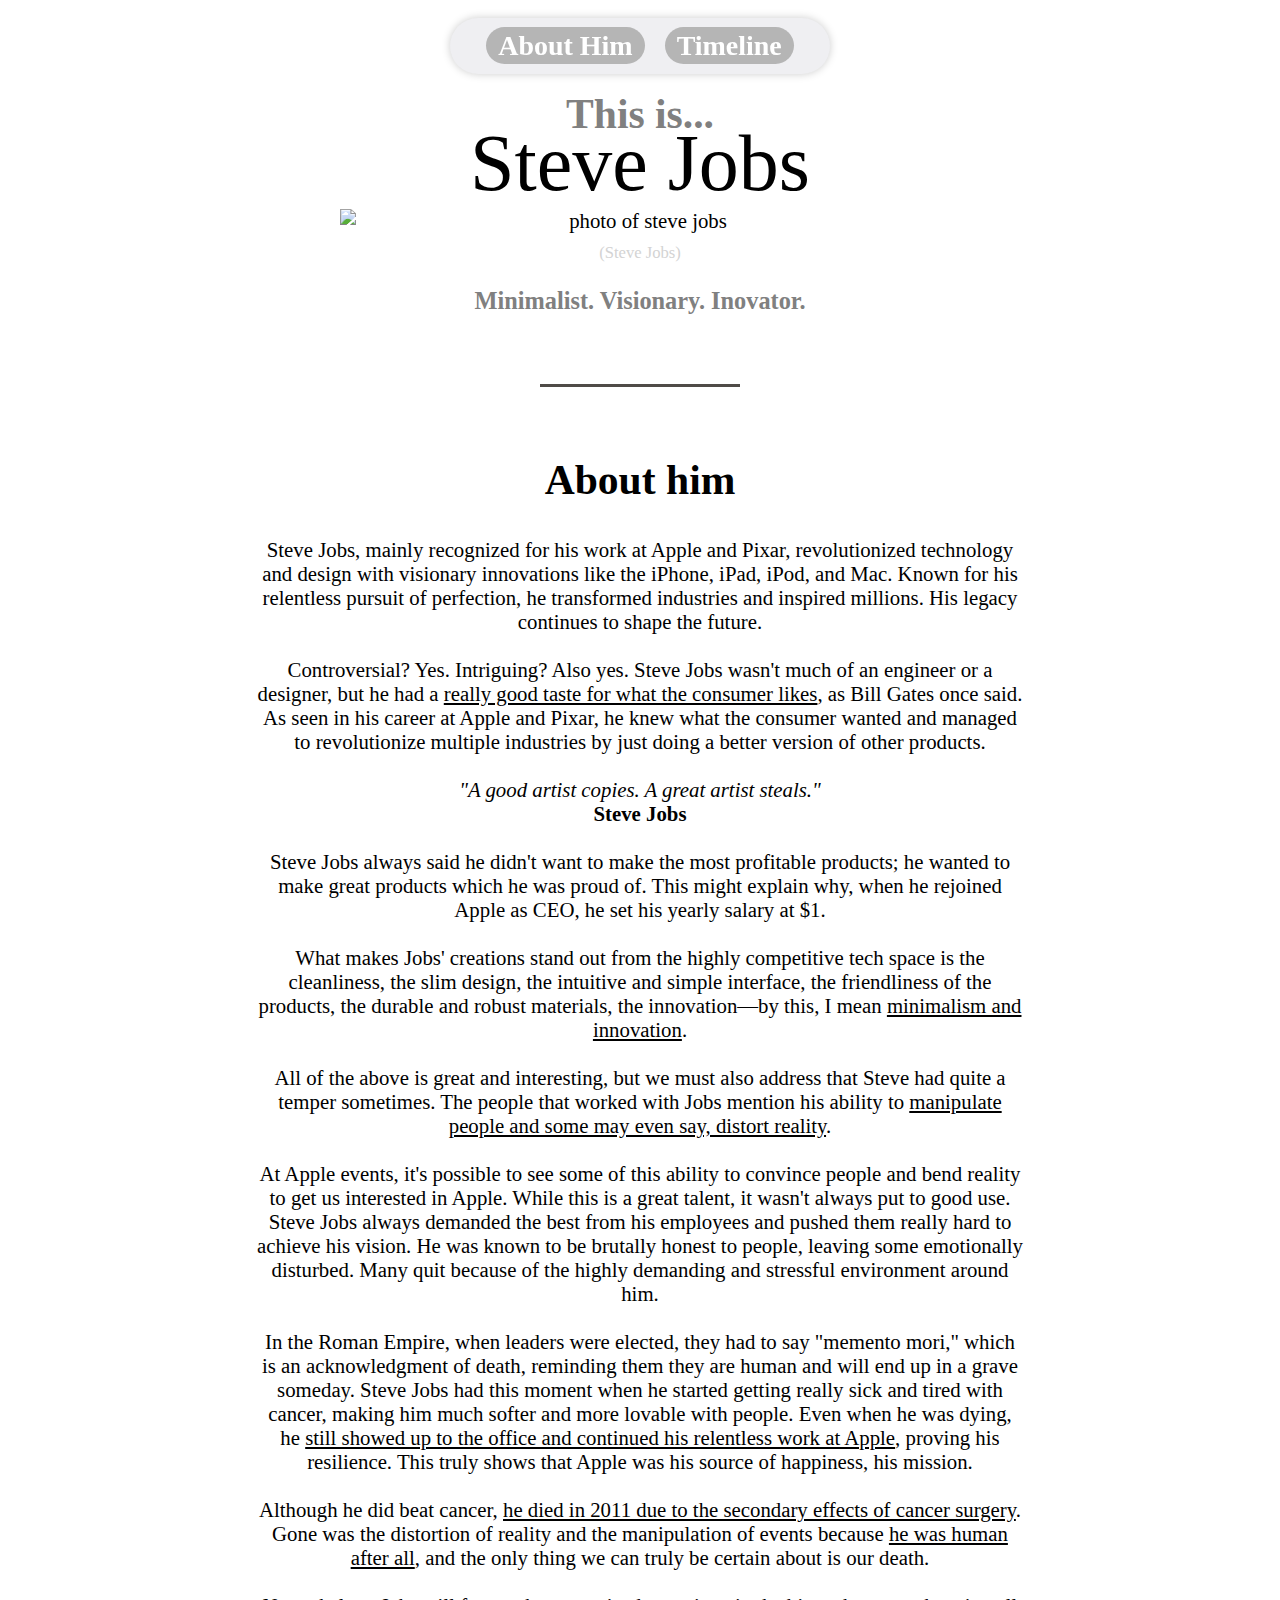
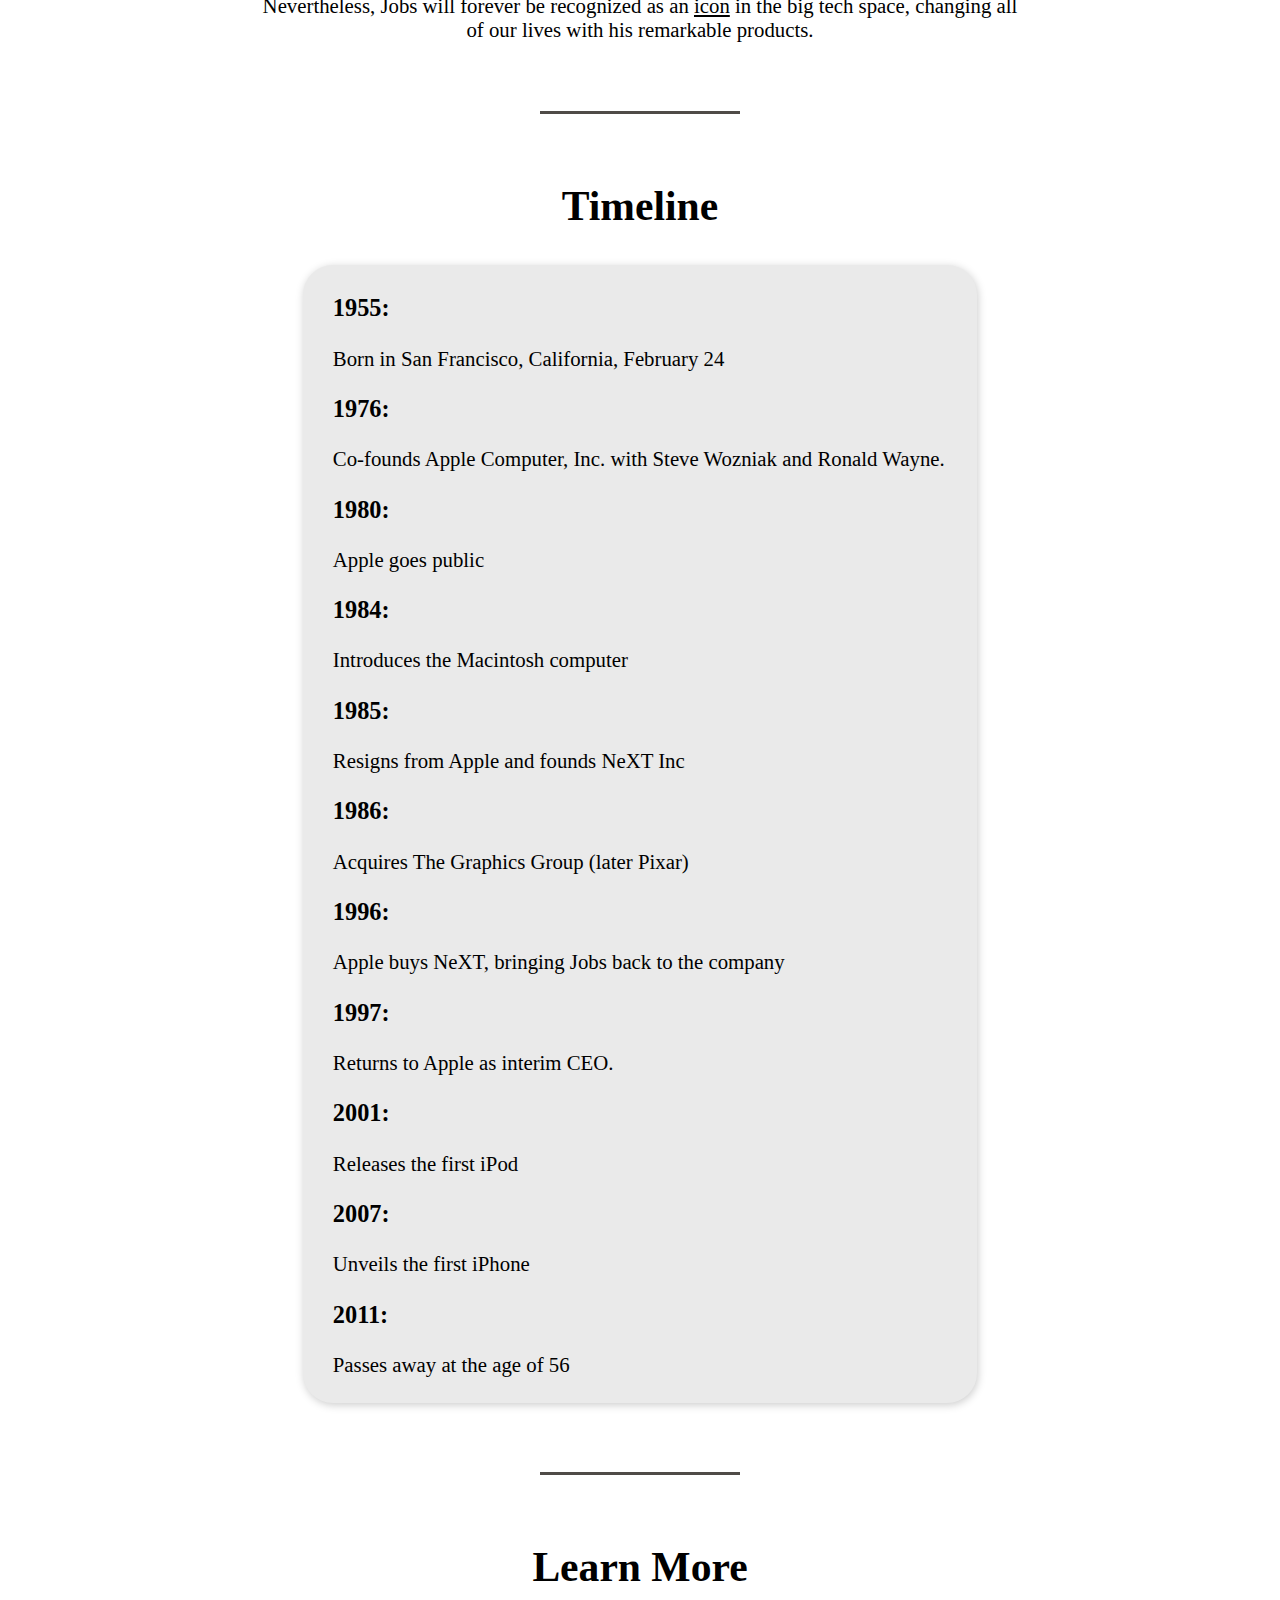
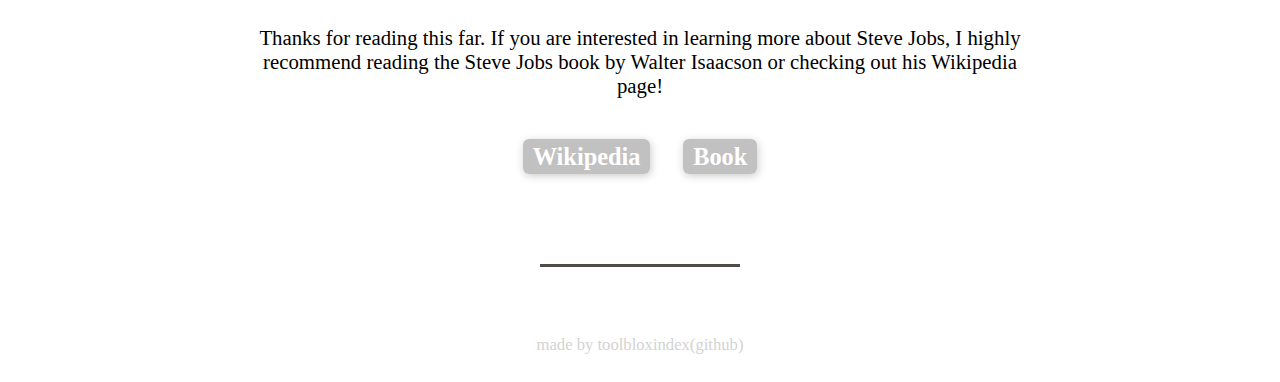
==== commit 3e7fa9bf: "fixed grammar mistakes and other inconsistencies" ====
--- a/FCC 2- Tribute Page/index.html
+++ b/FCC 2- Tribute Page/index.html
@@ -28,28 +28,29 @@
       </section>
       <section role="region" aria-labelledby="About Him">
         <!-- About him -->
-         <div class="divider" id="about-him"></div>
-        <h2 class="center" > About him</h2>
-        <p class="center"> Steve Jobs, mainly recognized for his work at Apple and Pixar, revolutionized technology and design with visionary innovations like the iPhone, iPad, ipod and mac. Known for his relentless pursuit of perfection, he transformed industries and inspired millions. His legacy continues to shape the future. <br/> <br/>
-            Controversial? Yes. Intriguing? Also Yes. Steve jobs wasn't much of an engineer, or a designer even, he just had a <span class="underline">really good taste for what the consumer likes</span>, as Bill Gates once said. As seen in his carrer in Apple and Pixar, he knew what the consumer wanted and managed to revolutionize multiple industries just doing a better version of other products. <br/><br/>
-            <em>"A good artist copies. A great artist steals" </em><br/>
-            <strong>Steve Jobs</strong>
-            <br/> <br/>
-            Steve Jobs always said he didn't want to make the most profitable products, he wanted to make great products which he was proud of. This might explain in great lenghts why when he rejoined apple as CEO he set his yearly salary at 1$. 
-            <br/><br/>What makes Jobs creations stand out from the highly competitive tech space is the cleanliness, the slim design, the intuite and simple interface, the friendliness of the products, the durable and robust materials, the inovation, by this i mean <span class="underline">minimalism and inovation</span>.
-            <br/><br/> All of the above is great and interesting but we must also adress that Steve had quite a temper sometimes. The people that worked with jobs mention his ability to <span class="underline">manipulate people and some may even say, distort reality</span>.
-            <br/><br/>At Apple events it's possible to see some of this ability to convice people and bend reality to get us interested in Apple. While this is a great talent it wasn't always put to a good purpose, Steve Jobs always demanded the best of the best from his employees and pushed them really hard to achieve his vision. He was known to be brutally honest to people leaving some emotionally disturbed, many quit because of the highly demanding and stressing eviroment around him.
-            <br/><br/> In the Roman empire, when leaders were elected they had to say "memento mori", which is an aknowledgement of death, reminding them they are humans and will end up in a grave someday. Steve Jobs had this moment when he started getting really sick and tired with cancer, making him much more soft and lovable with people. Even when he was dying, <span class="underline">still showed up to the office and continued his relentless work at Apple</span> proving his resilience, this truly shows that Apple was his source of happiness, his mission. 
-            <br/><br/>Although he did beat cancer, <span class="underline">he died in 2011 with the secondary effects of a cancer surgery</span>, gone was the distortion of reality and the manipulation of events because <span class="underline">he was human after all</span>, and the only thing we can trully be certain about is our death.
-            <br/><br/> Nevertheless Jobs will forever be recognized as an <span class="underline">icon</span> in the big tech space, chaging all of our lives with his remarcable products.
-        </section>
+        <div class="divider" id="about-him"></div>
+        <h2 class="center">About him</h2>
+        <p class="center">
+          Steve Jobs, mainly recognized for his work at Apple and Pixar, revolutionized technology and design with visionary innovations like the iPhone, iPad, iPod, and Mac. Known for his relentless pursuit of perfection, he transformed industries and inspired millions. His legacy continues to shape the future.<br/><br/>
+          Controversial? Yes. Intriguing? Also yes. Steve Jobs wasn't much of an engineer or a designer, but he had a <span class="underline">really good taste for what the consumer likes</span>, as Bill Gates once said. As seen in his career at Apple and Pixar, he knew what the consumer wanted and managed to revolutionize multiple industries by just doing a better version of other products.<br/><br/>
+          <em>"A good artist copies. A great artist steals."</em><br/>
+          <strong>Steve Jobs</strong><br/><br/>
+          Steve Jobs always said he didn't want to make the most profitable products; he wanted to make great products which he was proud of. This might explain why, when he rejoined Apple as CEO, he set his yearly salary at $1.<br/><br/>
+          What makes Jobs' creations stand out from the highly competitive tech space is the cleanliness, the slim design, the intuitive and simple interface, the friendliness of the products, the durable and robust materials, the innovation—by this, I mean <span class="underline">minimalism and innovation</span>.<br/><br/>
+          All of the above is great and interesting, but we must also address that Steve had quite a temper sometimes. The people that worked with Jobs mention his ability to <span class="underline">manipulate people and some may even say, distort reality</span>.<br/><br/>
+          At Apple events, it's possible to see some of this ability to convince people and bend reality to get us interested in Apple. While this is a great talent, it wasn't always put to good use. Steve Jobs always demanded the best from his employees and pushed them really hard to achieve his vision. He was known to be brutally honest to people, leaving some emotionally disturbed. Many quit because of the highly demanding and stressful environment around him.<br/><br/>
+          In the Roman Empire, when leaders were elected, they had to say "memento mori," which is an acknowledgment of death, reminding them they are human and will end up in a grave someday. Steve Jobs had this moment when he started getting really sick and tired with cancer, making him much softer and more lovable with people. Even when he was dying, he <span class="underline">still showed up to the office and continued his relentless work at Apple</span>, proving his resilience. This truly shows that Apple was his source of happiness, his mission.<br/><br/>
+          Although he did beat cancer, <span class="underline">he died in 2011 due to the secondary effects of cancer surgery</span>. Gone was the distortion of reality and the manipulation of events because <span class="underline">he was human after all</span>, and the only thing we can truly be certain about is our death.<br/><br/>
+          Nevertheless, Jobs will forever be recognized as an <span class="underline">icon</span> in the big tech space, changing all of our lives with his remarkable products.
+        </p>
+      </section>
       <section role="region" aria-labelledby="Timeline">
         <!-- Timeline -->
         <div class="divider" id="timeline"></div>
-        <h2 class="center"> Timeline</h2>
+        <h2 class="center">Timeline</h2>
         <div class="timeline">
           <h3>1955:</h3>
-          <p>Born in San Francisco, California, february 24</p>
+          <p>Born in San Francisco, California, February 24</p>
           <h3>1976:</h3>
           <p>Co-founds Apple Computer, Inc. with Steve Wozniak and Ronald Wayne.</p>
           <h3>1980:</h3>
@@ -73,13 +74,15 @@
         </div>
       </section>
       <section role="region" aria-labelledby="Learn More">
-        <!--lean more-->
+        <!--learn more-->
         <div class="divider"></div>
-        <h2 class="center"> Learn More</h2>
-        <p class="center">Thanks for reading this far, if you are interested in learning more about Steve Jobs, i highly recommend reading the Steve Jobs book by Walter Isaacson or checking out his wikipedia page!</p>
+        <h2 class="center">Learn More</h2>
+        <p class="center">
+          Thanks for reading this far. If you are interested in learning more about Steve Jobs, I highly recommend reading the Steve Jobs book by Walter Isaacson or checking out his Wikipedia page!
+        </p>
         <nav class="learn-more">
-            <h3 class="inline"><a id="tribute-link" href="https://en.wikipedia.org/wiki/Steve_Jobs" target="_blank">Wikipedia</a></h3>
-            <h3 class="inline"><a id="tribute-link" href="https://www.amazon.com/Steve-Jobs-Walter-Isaacson-audiobook/dp/B07ZMKXMTG/ref=sr_1_1?crid=3664LIZXXZJCG&dib=eyJ2IjoiMSJ9.[base64].kINQw4-QBeium24_WSakQ4gOE5bcVgTfHSH5BjtVxog&dib_tag=se&keywords=steve+jobs+by+walter+isaacson&qid=1722554633&s=books&sprefix=steve+jobs+%2Cstripbooks%2C113&sr=1-1" target="_blank">Book</a></h3>
+          <h3 class="inline"><a id="tribute-link" href="https://en.wikipedia.org/wiki/Steve_Jobs" target="_blank">Wikipedia</a></h3>
+          <h3 class="inline"><a id="tribute-link" href="https://www.amazon.com/Steve-Jobs-Walter-Isaacson-audiobook/dp/B07ZMKXMTG/ref=sr_1_1?crid=3664LIZXXZJCG&dib=eyJ2IjoiMSJ9.[base64].kINQw4-QBeium24_WSakQ4gOE5bcVgTfHSH5BjtVxog&dib_tag=se&keywords=steve+jobs+by+walter+isaacson&qid=1722554633&s=books&sprefix=steve+jobs+%2Cstripbooks%2C113&sr=1-1" target="_blank">Book</a></h3>
         </nav>
       </section>
       <footer>
--- a/FCC 2- Tribute Page/styles.css
+++ b/FCC 2- Tribute Page/styles.css
@@ -153,9 +153,7 @@
 
 
 header {
-    width: 80%;
-    max-width: 380px;
-    min-width: 350px;
+    width: 380px;
     display: flex;
     justify-content: space-evenly;
     align-items: center;
@@ -165,5 +163,4 @@
     border-radius: 30px;
     margin-top: 18px;
     box-shadow: 0px 0px 9px 0 #CCCCCC ;
-    flex-wrap: nowrap;
 }
